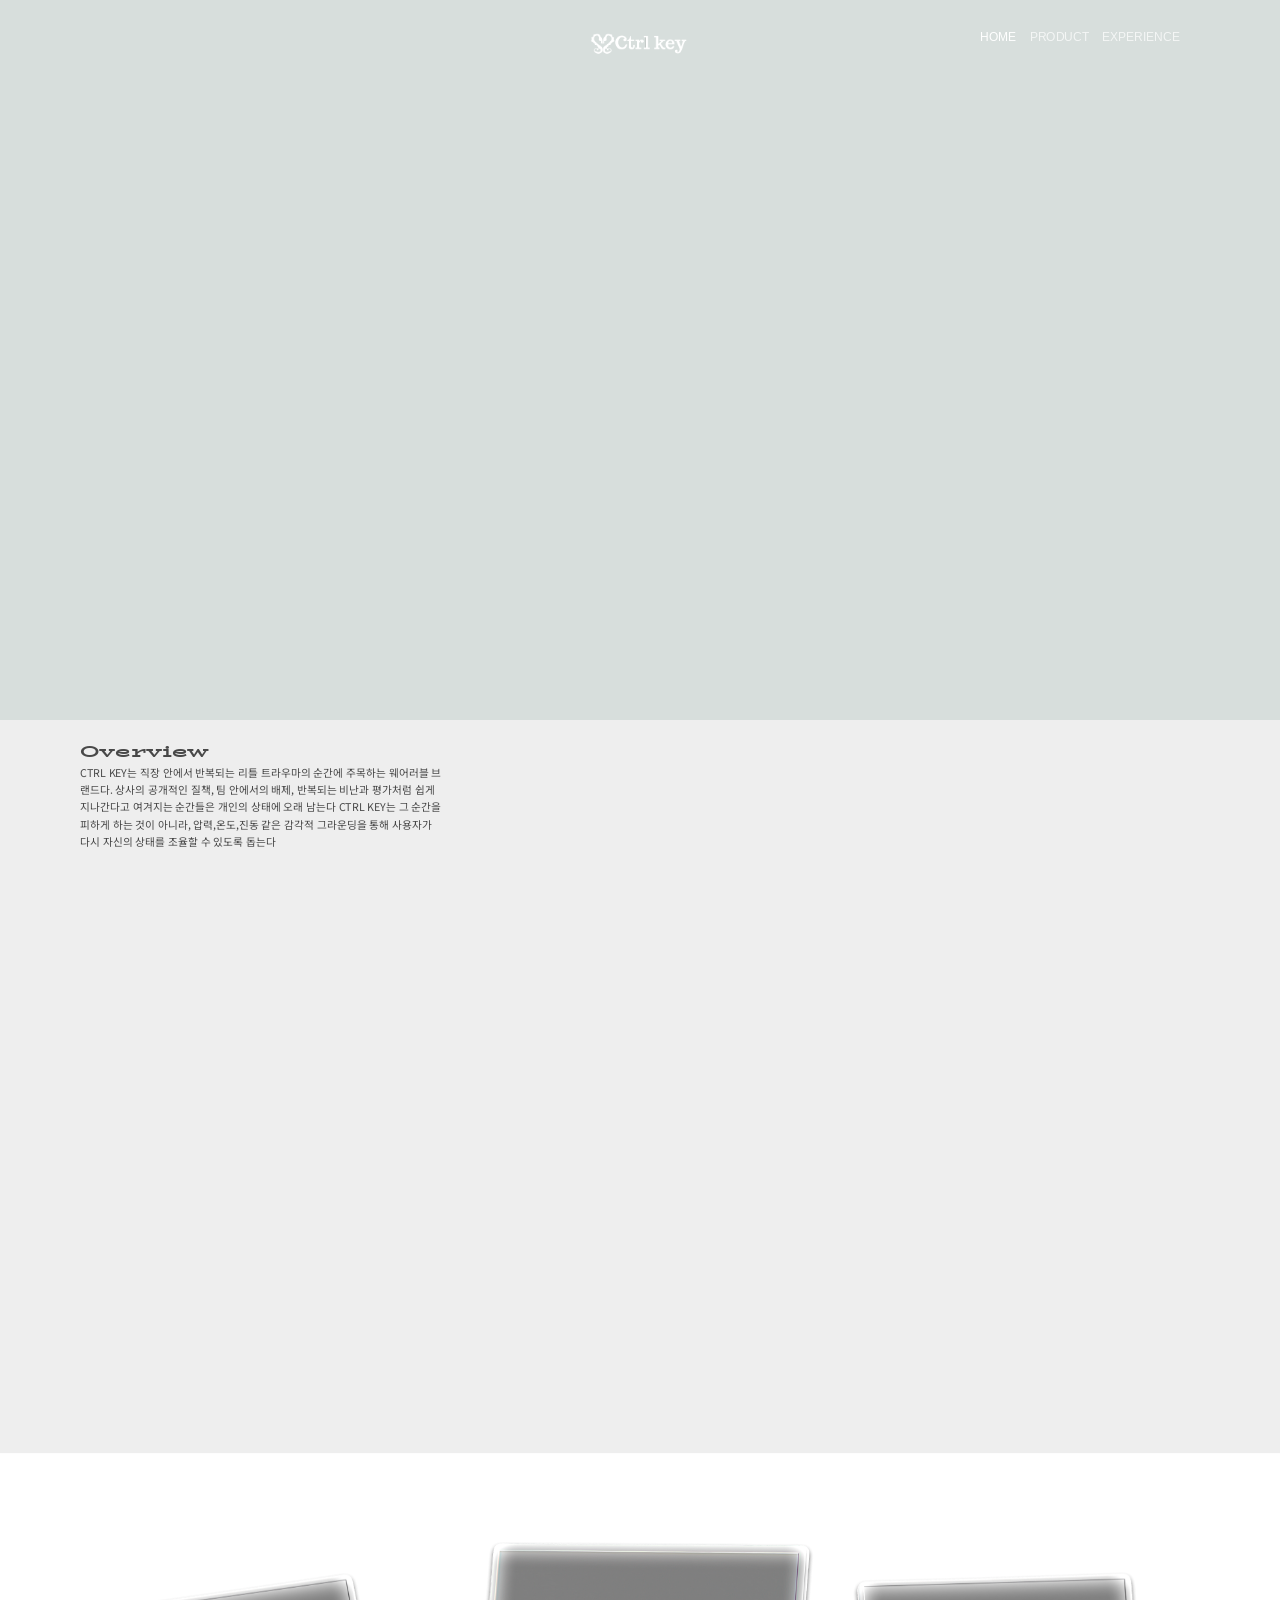
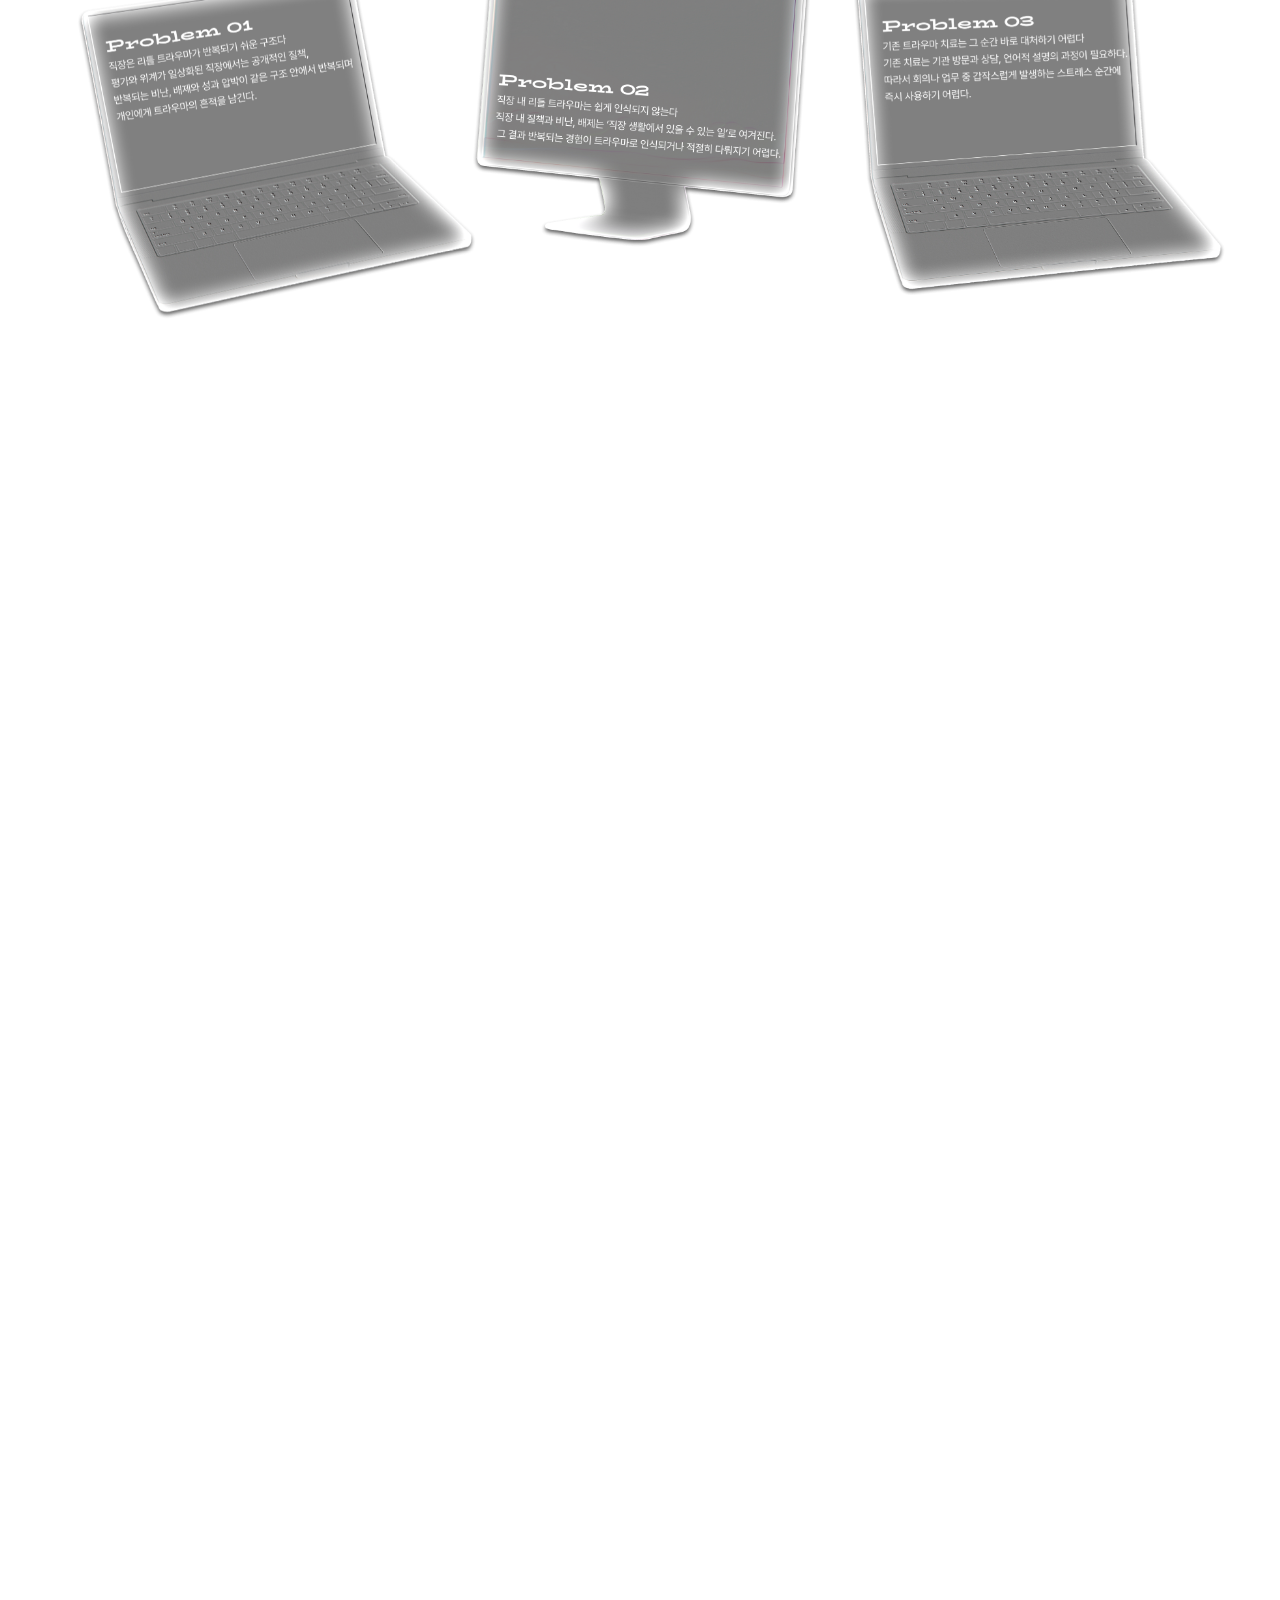
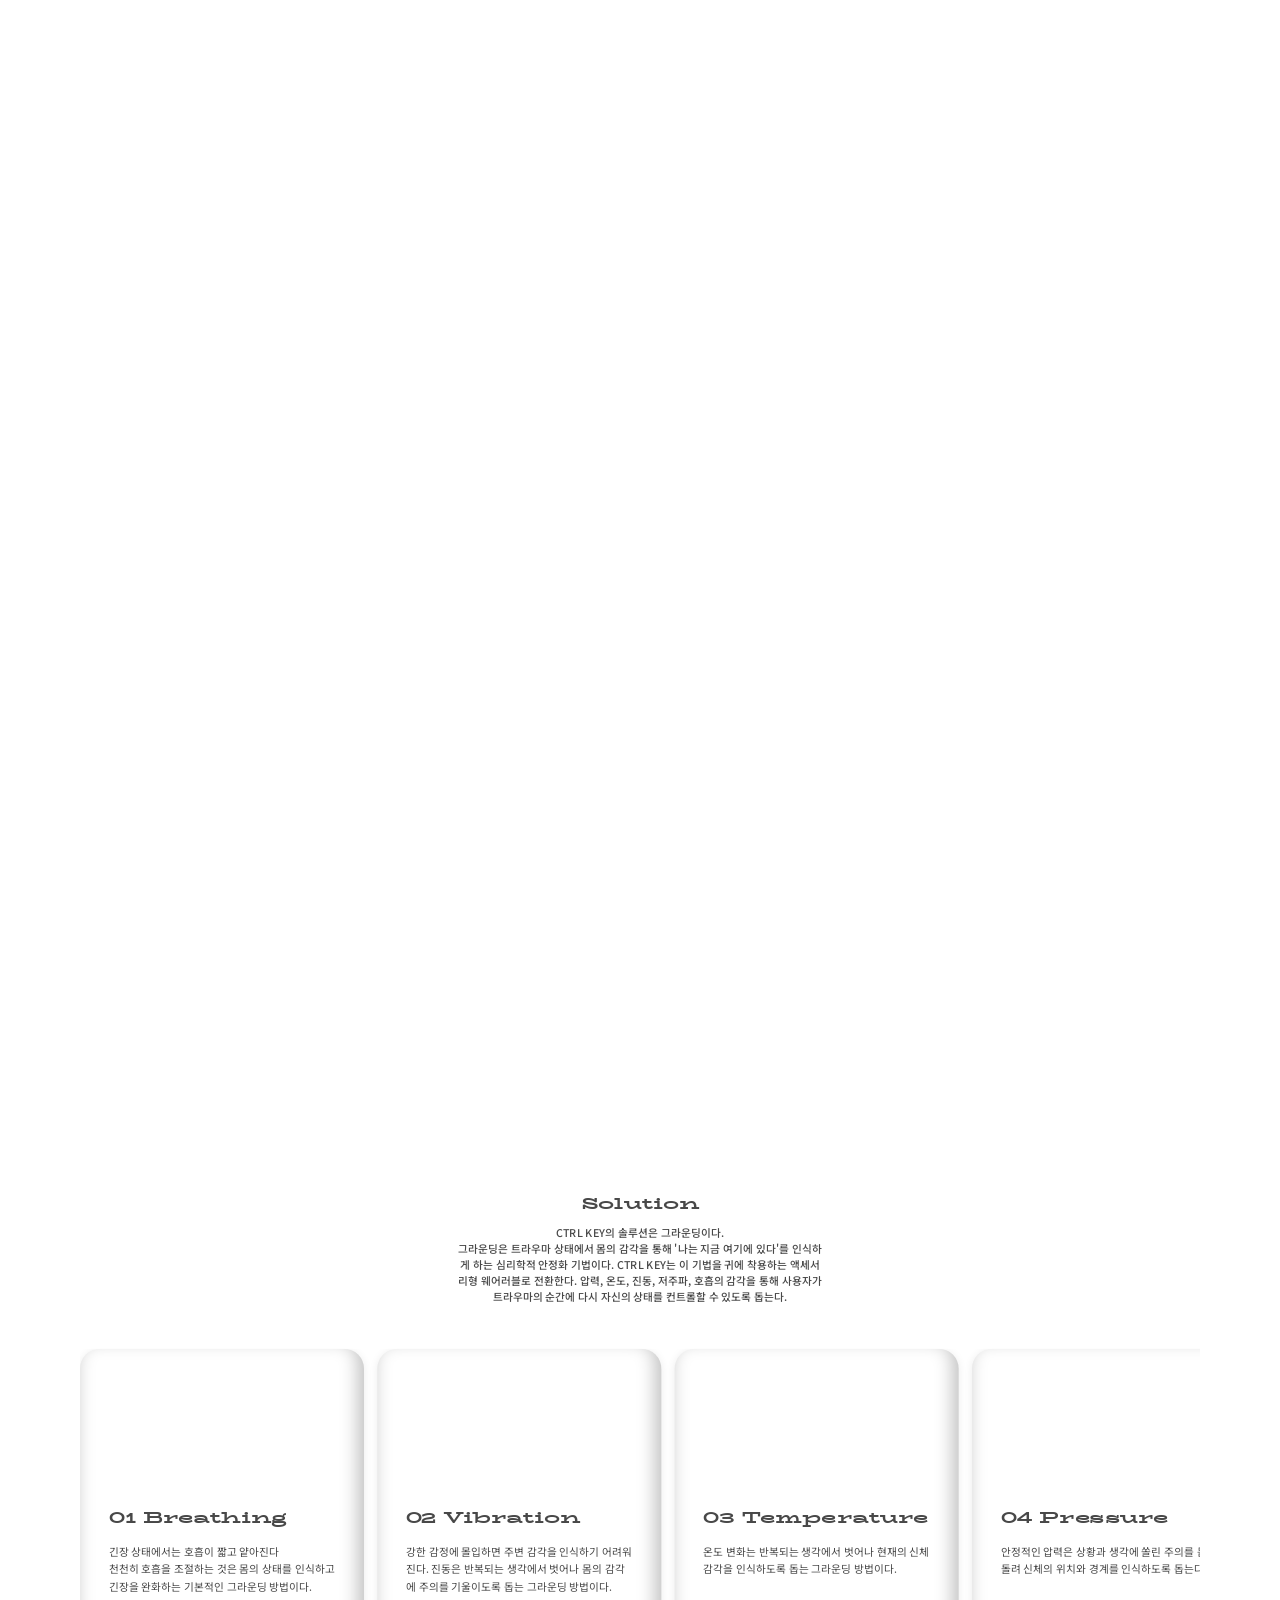
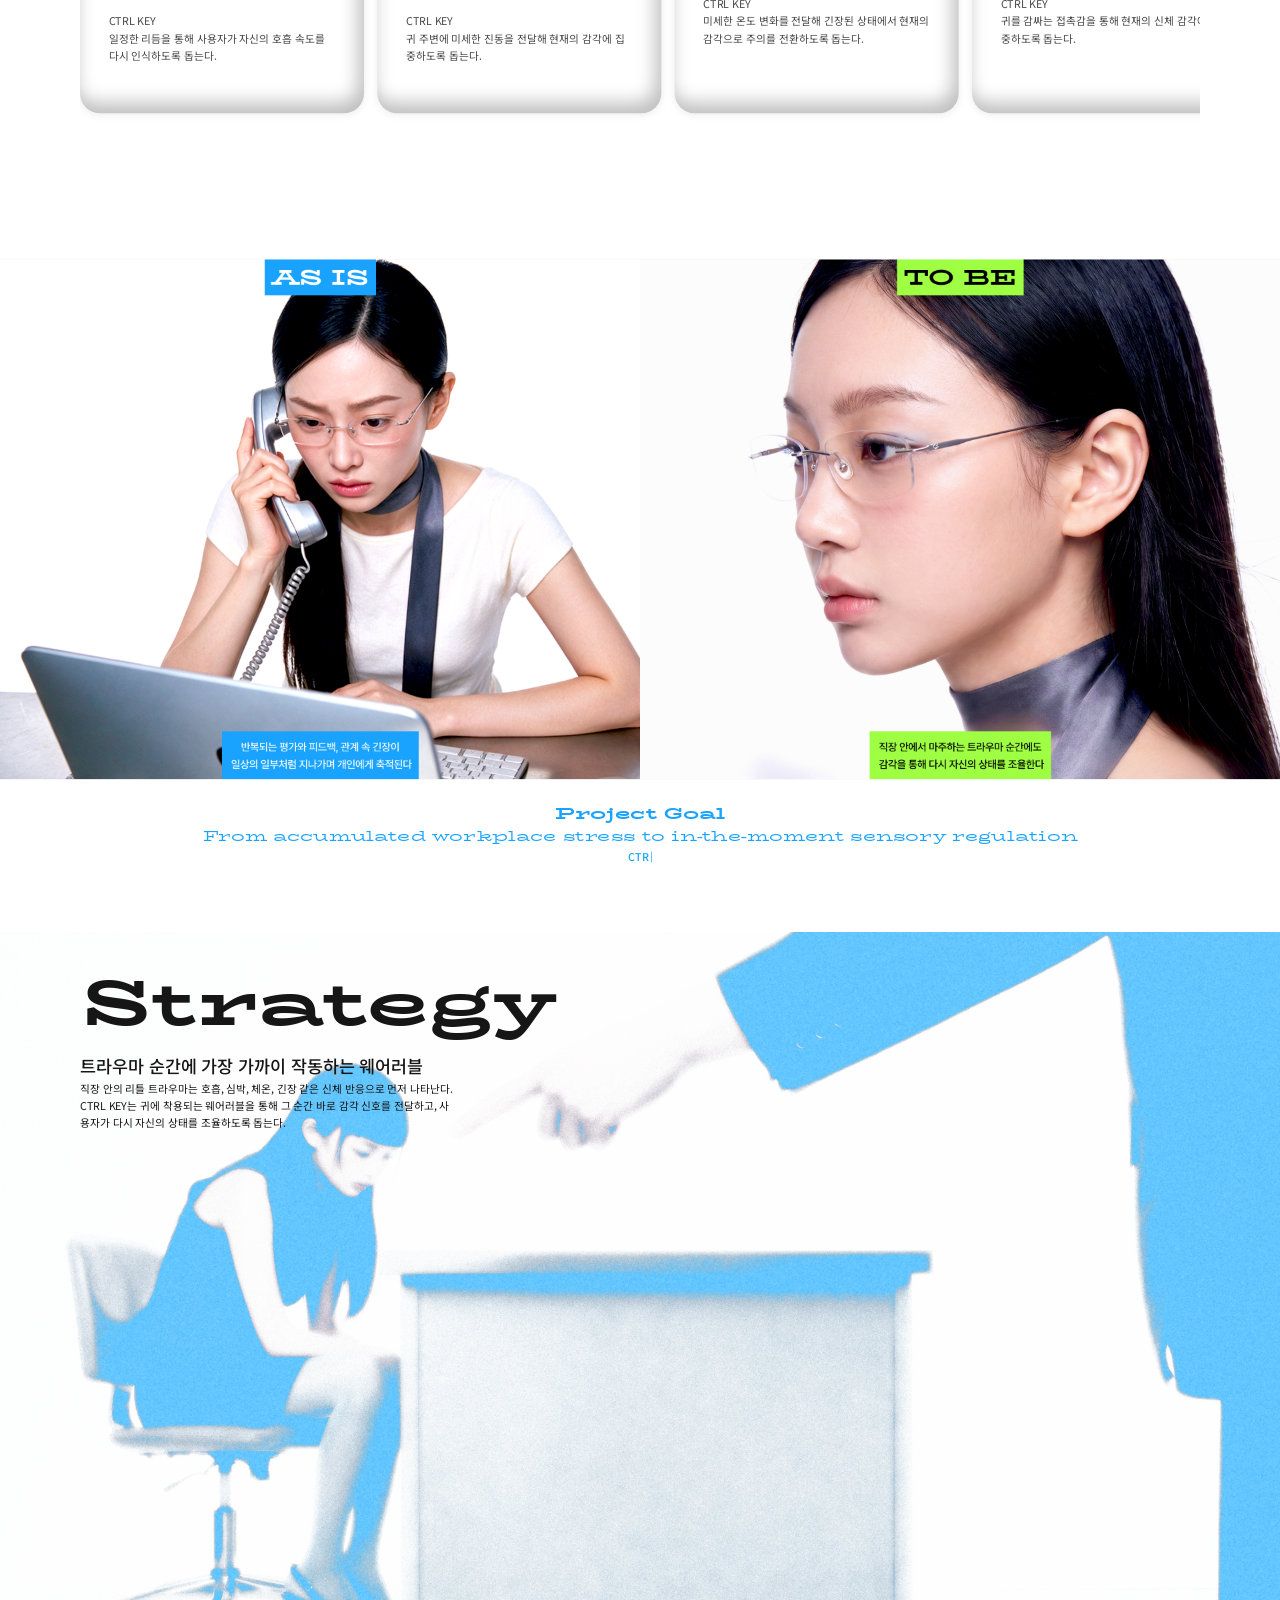
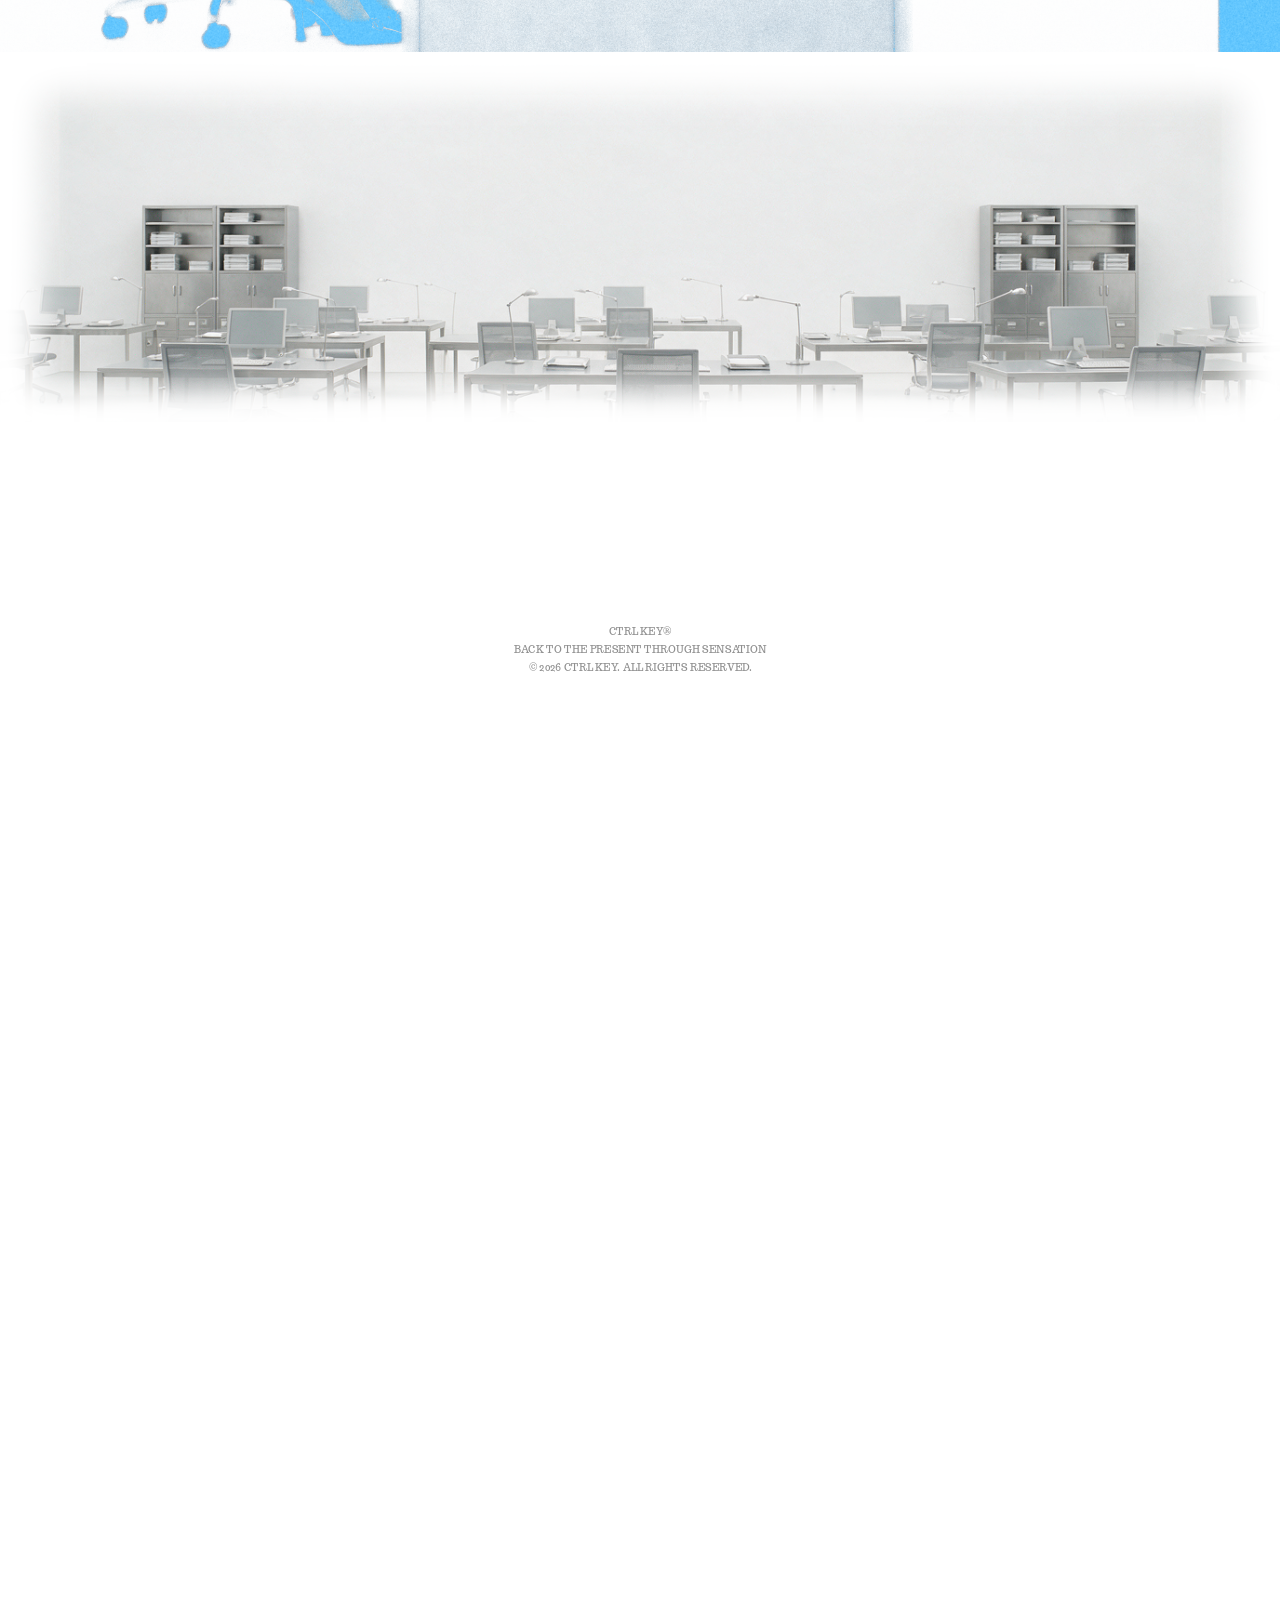
==== index.html @ 1277b18d "Implement CTRL KEY website" ====
<!doctype html>
<html lang="ko">
  <head>
    <meta charset="UTF-8" />
    <meta name="viewport" content="width=device-width, initial-scale=1.0" />
    <title>CTRL KEY</title>
    <link rel="preconnect" href="https://fonts.googleapis.com" />
    <link rel="preconnect" href="https://fonts.gstatic.com" crossorigin />
    <link
      href="https://fonts.googleapis.com/css2?family=Arimo:wght@400&family=BioRhyme+Expanded:wght@400;700;800&family=Noto+Sans+KR:wght@400;500&family=Trocchi&display=swap"
      rel="stylesheet"
    />
    <link rel="stylesheet" href="css/style.css" />
  </head>
  <body>
    <nav class="menu-bar" aria-label="Primary navigation" data-node-id="368:121">
      <a class="brand-mark" href="#home" aria-label="CTRL KEY home">
        <img src="assets/landing-raw-4.png" alt="CTRL KEY" />
      </a>
      <div class="menu-items" data-node-id="368:107">
        <a class="nav-link is-active" href="#home" data-nav-target="home">HOME</a>
        <a class="nav-link" href="product.html" data-nav-target="product">PRODUCT</a>
        <a class="nav-link" href="#problem" data-nav-target="problem">EXPERIENCE</a>
      </div>
    </nav>
    <main class="site-shell" data-node-id="379:432">
      <section class="section landing-section" id="home" data-section="home" data-node-id="379:433">
        <video class="landing-video landing-reveal" data-landing-video autoplay muted loop playsinline preload="auto">
          <source src="assets/01-page-landing-footage.mp4" type="video/mp4" />
        </video>
      </section>

      <section class="section overview-section" id="overview" data-section="overview" data-node-id="379:435">
        <video class="overview-video" autoplay muted loop playsinline preload="auto" aria-hidden="true">
          <source src="assets/02_page-overview.mp4" type="video/mp4" />
        </video>
        <div class="overview-copy" data-node-id="379:439">
          <h2>Overview</h2>
          <p>
            CTRL KEY는 직장 안에서 반복되는 리틀 트라우마의 순간에 주목하는 웨어러블 브랜드다. 상사의 공개적인 질책, 팀 안에서의 배제, 반복되는 비난과 평가처럼 쉽게 지나간다고
            여겨지는 순간들은 개인의 상태에 오래 남는다 CTRL KEY는 그 순간을 피하게 하는 것이 아니라, 압력,온도,진동 같은 감각적 그라운딩을 통해 사용자가 다시 자신의
            상태를 조율할 수 있도록 돕는다
          </p>
        </div>
      </section>

      <section class="section problem-section" id="problem" data-section="problem" data-node-id="379:448">
        <article class="problem-card problem-card-01" data-problem-card data-node-id="379:450">
          <img class="problem-card-image" src="assets/03-problem-card01.png" alt="Problem 01" />
        </article>
        <article class="problem-card problem-card-02" data-problem-card data-node-id="379:455">
          <img class="problem-card-image" src="assets/03-problem-card02.png" alt="Problem 02" />
        </article>
        <article class="problem-card problem-card-03" data-problem-card data-node-id="379:460">
          <img class="problem-card-image" src="assets/03-problem-card03.png" alt="Problem 03" />
        </article>
      </section>

      <section class="section insight-section" id="insight" data-section="insight" data-node-id="379:465">
        <div class="insight-stage">
          <div class="insight-card insight-left-card" data-insight-card="left">
            <img src="assets/insight-left-full.png" alt="" />
          </div>
          <div class="insight-card insight-right-card" data-insight-card="right">
            <img src="assets/insight-right-full.png" alt="" />
          </div>
        </div>
      </section>

      <section class="section solution-section" id="solution" data-section="solution" data-node-id="379:475">
        <h2>Solution</h2>
        <p class="solution-copy">
          CTRL KEY의 솔루션은 그라운딩이다.<br />
          그라운딩은 트라우마 상태에서 몸의 감각을 통해 '나는 지금 여기에 있다'를 인식하게 하는
          심리학적 안정화 기법이다. CTRL KEY는 이 기법을 귀에 착용하는 액세서리형 웨어러블로
          전환한다. 압력, 온도, 진동, 저주파, 호흡의 감각을 통해 사용자가 트라우마의 순간에
          다시 자신의 상태를 컨트롤할 수 있도록 돕는다.
        </p>
        <div class="solution-viewport">
          <div class="solution-cards" data-solution-track aria-hidden="true">
          <div>
            <h3>01 Breathing</h3>
            <p>긴장 상태에서는 호흡이 짧고 얕아진다<br />천천히 호흡을 조절하는 것은 몸의 상태를 인식하고<br />긴장을 완화하는 기본적인 그라운딩 방법이다.</p>
            <p>CTRL KEY<br />일정한 리듬을 통해 사용자가 자신의 호흡 속도를 다시 인식하도록 돕는다.</p>
          </div>
          <div>
            <h3>02 Vibration</h3>
            <p>강한 감정에 몰입하면 주변 감각을 인식하기 어려워진다. 진동은 반복되는 생각에서 벗어나 몸의 감각에 주의를 기울이도록 돕는 그라운딩 방법이다.</p>
            <p>CTRL KEY<br />귀 주변에 미세한 진동을 전달해 현재의 감각에 집중하도록 돕는다.</p>
          </div>
          <div>
            <h3>03 Temperature</h3>
            <p>온도 변화는 반복되는 생각에서 벗어나 현재의 신체 감각을 인식하도록 돕는 그라운딩 방법이다.</p>
            <p>CTRL KEY<br />미세한 온도 변화를 전달해 긴장된 상태에서 현재의 감각으로 주의를 전환하도록 돕는다.</p>
          </div>
          <div>
            <h3>04 Pressure</h3>
            <p>안정적인 압력은 상황과 생각에 쏠린 주의를 몸으로 돌려 신체의 위치와 경계를 인식하도록 돕는다.</p>
            <p>CTRL KEY<br />귀를 감싸는 접촉감을 통해 현재의 신체 감각에 집중하도록 돕는다.</p>
          </div>
          <div>
            <h3>05 Low Frequency</h3>
            <p>부드러운 저주파 자극은 긴장된 신체 상태를 인식하고 완화하도록 돕는 감각적 기준점이 된다.</p>
            <p>CTRL KEY<br />느린 저주파 리듬을 전달해 몸의 긴장을 부드럽게 완화하도록 돕는다.</p>
          </div>
          </div>
        </div>
      </section>

      <section class="section goal-section" id="goal" data-section="goal" data-node-id="379:484">
        <div class="goal-visuals">
          <img src="assets/goal-left-full.png" alt="" />
          <img src="assets/goal-right-full.png" alt="" />
        </div>
        <div class="goal-type" data-typewriter-group>
          <p data-typewriter>Project Goal</p>
          <p data-typewriter>From accumulated workplace stress to in-the-moment sensory regulation</p>
          <p data-typewriter>CTRL KEY는 직장 안에서 반복되는 작은 트리거가 보이지 않는 스트레스로 축적되는 순간에 주목한다.</p>
          <p data-typewriter>참고 넘기는 경험이 아니라, 감각을 통해 그 자리에서 자신의 상태를 인식하고 조율하는 경험으로 전환한다</p>
        </div>
      </section>

      <section class="section strategy-section" id="strategy" data-section="strategy" data-node-id="379:499">
        <img class="strategy-bg" src="assets/strategy-new.png" alt="" />
        <div class="strategy-copy" data-typewriter-group>
          <h2 data-typewriter>Strategy</h2>
          <p data-typewriter>트라우마 순간에 가장 가까이 작동하는 웨어러블</p>
          <p data-typewriter>직장 안의 리틀 트라우마는 호흡, 심박, 체온, 긴장 같은 신체 반응으로 먼저 나타난다.</p>
          <p data-typewriter>CTRL KEY는 귀에 착용되는 웨어러블을 통해 그 순간 바로 감각 신호를 전달하고, 사용자가 다시 자신의 상태를 조율하도록 돕는다.</p>
        </div>
      </section>

      <section class="section copy-section" id="copy" data-section="copy" data-node-id="379:503">
        <img src="assets/copy-new.png" alt="" />
        <div class="copy-inner-shadow" aria-hidden="true"></div>
        <div class="falling-copy" data-falling-copy>
          <img class="falling-word h1-frame h1-frame-01" src="assets/[TYPE h1]_typewriter_cursor_effect.png" alt="Through" data-physics-word data-physics-delay="0" />
          <img class="falling-word h1-frame h1-frame-02" src="assets/[TYPE h1]_typewriter_cursor_effect_02.png" alt="trauma" data-physics-word data-physics-delay="24" />
          <img class="falling-word h1-frame h1-frame-03" src="assets/[TYPE h1]_typewriter_cursor_effect_03.png" alt="Ground in yourself" data-physics-word data-physics-delay="48" />
        </div>
      </section>

      <footer class="section footer-section" data-section="footer" data-node-id="395:1144">
        <p>
          CTRL KEY®<br />
          BACK TO THE PRESENT THROUGH SENSATION<br />
          © 2026 CTRL KEY. ALL RIGHTS RESERVED.
        </p>
      </footer>
    </main>

    <script src="js/main.js"></script>
  </body>
</html>
---- css/style.css ----
:root {
  --gray-0: #000;
  --gray-15: #0b0b0b;
  --gray-20: #161616;
  --gray-40: #484848;
  --gray-55: #717171;
  --gray-95: #eee;
  --gray-100: #fff;
  --blue: #19a3ff;
  --green: #9eff43;
  --canvas-scale: 1;
  --footer-padding-top: 200px;
  --footer-padding-bottom: 400px;
  --cursor-default: url("../assets/custom-cursor-30-30-01.png") 15 15, auto;
  --cursor-click-02: url("../assets/custom-cursor-30-30-02.png") 15 15, auto;
  --cursor-click-03: url("../assets/custom-cursor-30-30-03.png") 15 15, auto;
  --font-display: "BioRhyme Expanded", Georgia, serif;
  --font-body: "Pretendard", "Noto Sans KR", Arial, sans-serif;
  --font-menu: "Arimo", Arial, sans-serif;
  --font-footer: "Trocchi", Georgia, serif;
}

* {
  box-sizing: border-box;
}

html {
  scroll-behavior: auto;
  background: var(--gray-100);
}

body {
  margin: 0;
  color: var(--gray-40);
  background: var(--gray-100);
  cursor: var(--cursor-default);
  overflow-x: hidden;
}

a {
  color: inherit;
  text-decoration: none;
  cursor: var(--cursor-default);
}

button {
  border: 0;
  padding: 0;
  background: transparent;
  color: inherit;
  cursor: var(--cursor-default);
}

body.is-cursor-click-02,
body.is-cursor-click-02 a,
body.is-cursor-click-02 button,
body.is-cursor-click-02 .solution-viewport {
  cursor: var(--cursor-click-02);
}

body.is-cursor-click-03,
body.is-cursor-click-03 a,
body.is-cursor-click-03 button,
body.is-cursor-click-03 .solution-viewport {
  cursor: var(--cursor-click-03);
}

.site-shell {
  position: relative;
  width: 1920px;
  margin: 0 auto;
  background: var(--gray-100);
}

.section {
  position: relative;
  width: 1920px;
  overflow: hidden;
}

.landing-section {
  height: 1080px;
  background: #d7dedc;
}

.landing-video {
  position: absolute;
  inset: 0;
  width: 1920px;
  height: 1080px;
  object-fit: cover;
}

.landing-video {
  z-index: 1;
  opacity: 0;
}

.landing-section.is-video-ready .landing-video {
  opacity: 1;
}

.product-section {
  min-height: 8519px;
  overflow: hidden;
  background: var(--gray-100);
  --product-reveal-y: 80px;
  --product-shift-x: 0px;
  --product-shift-y: 0px;
  --product-scale: 1;
}

.product-page-image {
  display: block;
  width: 1920px;
  height: auto;
  opacity: 0;
  transform: translate3d(var(--product-shift-x), calc(var(--product-reveal-y) + var(--product-shift-y)), 0) scale(var(--product-scale));
  transform-origin: top center;
  transition: opacity 900ms cubic-bezier(0.22, 1, 0.36, 1), transform 900ms cubic-bezier(0.22, 1, 0.36, 1), filter 220ms ease;
  will-change: transform, opacity;
}

.product-section.is-visible {
  --product-reveal-y: 0px;
}

.product-section.is-visible .product-page-image {
  opacity: 1;
}

.product-section.is-interacting {
  --product-scale: 1.006;
}

@media (prefers-reduced-motion: reduce) {
  .product-page-image {
    opacity: 1;
    transform: none;
    transition: none;
  }
}

.product-shell {
  background: var(--gray-100);
}

.product-hero-section {
  z-index: 2;
  height: 1080px;
  overflow: visible;
}

.product-hero-img {
  position: absolute;
  top: 0;
  left: 0;
  width: 1920px;
  height: 1080px;
  object-fit: cover;
}

.product-hero-copy {
  position: absolute;
  z-index: 1;
  left: 50%;
  color: var(--gray-100);
  text-align: center;
  white-space: nowrap;
  mix-blend-mode: difference;
  transform: translate(-50%, calc(-100% + var(--hero-copy-scroll-y, 0px)));
  pointer-events: none;
  will-change: transform;
}

.product-hero-copy p {
  margin: 0;
}

.product-hero-copy-small {
  top: 159px;
  font-family: var(--font-body);
  font-size: 24px;
  font-weight: 600;
  line-height: 34px;
}

.product-hero-copy-main {
  top: 279px;
  font-family: var(--font-footer);
  font-size: 48px;
  font-weight: 400;
  line-height: 52px;
}

.product-key-section {
  height: 1021px;
  overflow: hidden;
}

.product-key-visual {
  position: absolute;
  top: 5px;
  left: 68px;
  width: 839px;
  height: 1022px;
  object-fit: cover;
  background: var(--gray-95);
}

.product-key-copy {
  position: absolute;
  top: 82px;
  left: 972px;
  width: 547px;
  color: var(--gray-30, #2e2e2e);
}

.product-key-copy h1,
.product-key-copy p,
.product-detail-copy h2,
.product-detail-copy p,
.product-module-copy,
.product-campaign h2 {
  white-space: pre-line;
}

.product-key-copy h1 {
  margin: 0 0 108px;
  font-family: var(--font-body);
  font-size: 24px;
  font-weight: 500;
  line-height: 32px;
  letter-spacing: -0.48px;
}

.product-key-copy p {
  margin: 0;
  font-family: var(--font-body);
  font-size: 16px;
  font-weight: 400;
  line-height: 30px;
  letter-spacing: -0.32px;
}

.product-specs {
  position: absolute;
  top: 644px;
  left: 972px;
  display: flex;
  gap: 23px;
}

.product-specs article {
  width: 262px;
  color: var(--gray-50, #636363);
  font-family: var(--font-body);
  font-size: 14px;
  font-weight: 500;
  line-height: 50px;
  letter-spacing: -0.28px;
}

.product-specs img {
  display: block;
  width: 100%;
  height: 181px;
  object-fit: contain;
  background: var(--gray-95);
}

.product-design-section {
  height: 1021px;
  overflow: hidden;
}

.product-design-heading {
  position: absolute;
  top: 112px;
  left: 50%;
  width: 560px;
  color: var(--gray-40);
  text-align: center;
  opacity: 0;
  transform: translate(-50%, 56px);
  transition: opacity 920ms cubic-bezier(0.42, 0, 1, 1), transform 920ms cubic-bezier(0.42, 0, 1, 1);
}

.product-design-heading.is-visible {
  opacity: 1;
  transform: translate(-50%, 0);
}

.product-design-heading h2 {
  margin: 0 0 44px;
  color: var(--gray-55);
  font-family: var(--font-display);
  font-size: 32px;
  font-weight: 800;
  line-height: 44px;
  letter-spacing: -0.64px;
}

.product-design-heading p {
  margin: 0 0 82px;
  font-family: var(--font-body);
  font-size: 20px;
  font-weight: 400;
  line-height: 30px;
  letter-spacing: -0.4px;
}

.product-design-heading p:last-child {
  margin-bottom: 0;
}

.product-design-card {
  position: absolute;
  top: 334px;
  width: 560px;
  height: auto;
  object-fit: contain;
  opacity: 0;
  transform: translateY(260px);
  will-change: transform, opacity;
}

.product-design-card-left {
  left: 80px;
}

.product-design-card-right {
  right: 80px;
}

.product-structure-section {
  height: 1021px;
  overflow: hidden;
  background: #e4e7f2;
}

.product-structure-img {
  position: absolute;
  top: 0;
  width: 960px;
  height: 1080px;
  object-fit: cover;
  opacity: 0;
  transition: opacity 1100ms ease;
}

.product-structure-img.is-visible {
  opacity: 1;
}

.product-structure-left {
  left: 0;
}

.product-structure-right {
  right: 0;
  transition-delay: 420ms;
}

.product-structure-copy {
  position: absolute;
  top: 0;
  left: 630px;
  width: 609px;
  color: var(--gray-0);
  text-align: center;
}

.product-structure-copy h2 {
  display: inline-block;
  width: 493px;
  margin: 0;
  padding: 3px 10px;
  background: var(--gray-100);
  font-family: var(--font-display);
  font-size: 24px;
  font-weight: 800;
  line-height: 34px;
  letter-spacing: -0.48px;
}

.product-structure-copy p {
  display: block;
  margin: 0;
  padding: 3px 10px;
  background: var(--gray-100);
  font-family: var(--font-body);
  font-size: 16px;
  font-weight: 400;
  line-height: 30px;
  letter-spacing: -0.32px;
}

.product-detail-section {
  height: 4410px;
  overflow: hidden;
}

.product-detail-copy {
  position: absolute;
  color: var(--gray-40);
}

.product-detail-copy h2,
.product-campaign h2 {
  margin: 0 0 34px;
  color: var(--gray-55);
  font-family: var(--font-display);
  font-size: 32px;
  font-weight: 800;
  line-height: 44px;
  letter-spacing: -0.64px;
}

.product-detail-copy p,
.product-module-copy {
  margin: 0;
  font-family: var(--font-body);
  font-size: 16px;
  font-weight: 400;
  line-height: 26px;
  letter-spacing: -0.32px;
}

.product-detail-img,
.product-material-grid img,
.product-campaign-grid img {
  opacity: 0;
  transform: translateY(96px);
  transition: opacity 1100ms cubic-bezier(0.42, 0, 0.58, 1), transform 1100ms cubic-bezier(0.42, 0, 0.58, 1);
  will-change: transform, opacity;
}

.product-detail-img.is-visible,
.product-material-grid img.is-visible,
.product-campaign-grid img.is-visible {
  opacity: 1;
  transform: translateY(0);
}

.product-detail-section [data-product-type-group] {
  opacity: 0;
  transform: translateY(40px);
  transition: opacity 1000ms cubic-bezier(0.42, 0, 0.58, 1), transform 1000ms cubic-bezier(0.42, 0, 0.58, 1);
  will-change: transform, opacity;
}

.product-detail-section [data-product-type-group].is-visible {
  opacity: 1;
  transform: translateY(0);
}

.sensory {
  position: absolute;
  top: 67px;
  left: 120px;
  width: 828px;
  height: 448px;
  object-fit: contain;
  background: var(--gray-95);
}

.system-copy {
  top: 96px;
  left: 972px;
  width: 632px;
}

.product-module-copy {
  position: absolute;
  top: 594px;
  left: 120px;
  width: 828px;
  color: var(--gray-40);
  line-height: 24px;
}

.product-carousel {
  position: absolute;
  top: 770px;
  left: 120px;
  width: 1680px;
  height: 790px;
  overflow-x: auto;
  overflow-y: hidden;
  cursor: grab;
  scrollbar-width: none;
  user-select: none;
  touch-action: pan-y;
}

.product-carousel::-webkit-scrollbar {
  display: none;
}

.product-carousel.is-dragging {
  cursor: grabbing;
}

.product-carousel-track {
  display: flex;
  gap: 0;
  width: max-content;
  padding: 18px 0;
  cursor: grab;
}

.product-carousel-track img {
  position: relative;
  width: 552px;
  height: 746px;
  object-fit: cover;
  flex: 0 0 auto;
  pointer-events: auto;
}

.anatomy-copy h2 {
  margin-bottom: 20px;
}

.anatomy-copy {
  top: 1694px;
  left: 120px;
  width: 632px;
}

.anatomy {
  position: absolute;
  top: 1722px;
  left: 902px;
  width: 828px;
  height: auto;
  object-fit: contain;
  background: var(--gray-95);
}

.material-copy {
  top: 3022px;
  left: 120px;
  width: 632px;
}

.product-material-grid {
  position: absolute;
  top: 2707px;
  left: 120px;
  display: flex;
  gap: 24px;
}

.product-material-grid img {
  width: 544px;
  height: 348px;
  object-fit: contain;
  background: var(--gray-95);
}

.product-material-grid img:nth-child(2),
.product-campaign-grid img:nth-child(2) {
  transition-delay: 240ms;
}

.product-material-grid img:nth-child(3),
.product-campaign-grid img:nth-child(3) {
  transition-delay: 480ms;
}

.product-campaign {
  position: absolute;
  top: 3521px;
  left: 0;
  width: 1920px;
  height: 901px;
}

.product-campaign h2 {
  position: absolute;
  top: -124px;
  left: 120px;
  color: var(--gray-75, #aeaeae);
  line-height: 47px;
  min-height: 94px;
}

.product-campaign-grid {
  position: absolute;
  top: 0;
  left: -34px;
  display: flex;
  align-items: flex-start;
  width: max-content;
}

.product-campaign-grid img:nth-child(1) {
  width: 673px;
  height: 901px;
}

.product-campaign-grid img:nth-child(2) {
  width: 674px;
  height: 901px;
}

.product-campaign-grid img:nth-child(3) {
  width: 638px;
  height: 901px;
}

.product-campaign-grid img {
  object-fit: cover;
}

.menu-bar {
  position: fixed;
  z-index: 20;
  top: 10px;
  left: 50%;
  display: flex;
  align-items: flex-start;
  width: 1919px;
  height: 80px;
  transform: translateX(-50%) scale(var(--canvas-scale));
  transform-origin: top center;
  pointer-events: none;
}

.brand-mark {
  position: absolute;
  top: 0;
  left: 775px;
  width: 370px;
  height: 96px;
  overflow: hidden;
  pointer-events: auto;
}

.brand-mark img {
  position: absolute;
  top: 6px;
  left: 0;
  width: 370px;
  height: 88px;
  object-fit: contain;
}

.menu-items {
  position: absolute;
  top: 0;
  right: 120px;
  display: flex;
  align-items: center;
  height: 80px;
  padding: 0 20px;
  pointer-events: auto;
}

.nav-link {
  position: relative;
  display: flex;
  align-items: center;
  justify-content: center;
  min-width: 71px;
  height: 52px;
  padding: 0 10px;
  font-family: var(--font-menu);
  font-size: 18px;
  font-weight: 400;
  line-height: 52px;
  letter-spacing: 0;
  text-align: center;
  color: var(--gray-100);
  opacity: 0.72;
  white-space: nowrap;
  transition: opacity 240ms ease, color 240ms ease, font-weight 160ms ease;
}

.nav-link.is-active,
.nav-link:active {
  font-weight: 400;
  opacity: 1;
}

.overview-section {
  height: 1100px;
  background: var(--gray-95);
}

.overview-video {
  position: absolute;
  inset: 0;
  z-index: 0;
  width: 1920px;
  height: 1100px;
  object-fit: cover;
}

.overview-copy {
  position: absolute;
  z-index: 2;
  top: 31px;
  left: 120px;
  width: 546px;
  color: var(--gray-40);
}

.overview-copy h2 {
  margin: 0;
  font-family: var(--font-display);
  font-size: 24px;
  font-weight: 800;
  line-height: 34px;
  letter-spacing: 0;
}

.overview-copy p {
  margin: 0;
  font-family: var(--font-body);
  font-size: 16px;
  font-weight: 400;
  line-height: 26px;
  letter-spacing: 0;
}

.problem-section {
  height: 729px;
  background: var(--gray-100);
}

.problem-card {
  position: absolute;
  overflow: visible;
  transform-origin: center;
  transition: transform 260ms cubic-bezier(0.22, 1, 0.36, 1);
  will-change: transform;
}

.problem-card:hover,
.problem-card:focus-within {
  transform: scale(1.045);
}

.problem-card-01 {
  top: 98px;
  left: 94px;
  width: 668.42px;
  height: 667.5px;
}

.problem-card-02 {
  top: 54px;
  left: 688px;
  width: 574.15px;
  height: 573.24px;
}

.problem-card-03 {
  top: 102px;
  left: 1243px;
  width: 648.72px;
  height: 647.76px;
}

.problem-card-image {
  position: absolute;
  inset: 0;
  width: 100%;
  height: 100%;
  object-fit: contain;
  pointer-events: none;
}

.insight-section {
  display: block;
  height: 3600px;
  overflow: visible;
  background: var(--gray-100);
}

.insight-stage {
  position: sticky;
  top: 0;
  display: flex;
  width: 1920px;
  height: 1080px;
  overflow: hidden;
}

.insight-card {
  position: relative;
  width: 960px;
  height: 1080px;
  padding: 0;
  overflow: hidden;
  transform: translateY(1080px);
  transition: transform 90ms cubic-bezier(0.22, 1, 0.36, 1);
  will-change: transform;
}

.insight-left-card {
  background: var(--gray-100);
}

.insight-right-card {
  margin-left: 0;
  background: var(--gray-0);
}

.insight-card img {
  width: 100%;
  height: 100%;
  object-fit: cover;
}

.insight-left-card img {
  object-position: top center;
}

.insight-right-card img {
  object-position: top center;
}

.solution-section {
  height: 1080px;
  background: var(--gray-100);
  color: var(--gray-40);
}

.solution-section h2 {
  position: absolute;
  top: 79px;
  left: 687px;
  width: 546px;
  margin: 0;
  font-family: var(--font-display);
  font-size: 24px;
  font-weight: 800;
  line-height: 34px;
  letter-spacing: 0;
  text-align: center;
}

.solution-copy {
  position: absolute;
  top: 128px;
  left: 687px;
  width: 546px;
  margin: 0;
  font-family: var(--font-body);
  font-size: 16px;
  font-weight: 500;
  line-height: 24px;
  letter-spacing: 0;
  text-align: center;
}

.solution-viewport {
  position: absolute;
  top: 314px;
  left: 120px;
  width: 1680px;
  height: 570px;
  overflow-x: auto;
  overflow-y: hidden;
  cursor: var(--cursor-default);
  scrollbar-width: none;
}

.solution-viewport::-webkit-scrollbar {
  display: none;
}

.solution-viewport.is-dragging {
  cursor: var(--cursor-click-03);
}

.solution-cards {
  position: absolute;
  top: 0;
  left: 0;
  display: flex;
  gap: 20px;
  width: max-content;
  user-select: none;
}

.solution-cards div {
  width: 426px;
  height: 547px;
  padding: 237px 43px 0;
  border-radius: 30px;
  background: var(--gray-100);
  box-shadow: inset -7px -14px 27.7px 2px rgba(0, 0, 0, 0.25), 0 2px 12px rgba(0, 0, 0, 0.08);
}

.solution-cards h3 {
  margin: 0 0 20px;
  font-family: var(--font-display);
  font-size: 24px;
  font-weight: 800;
  line-height: 34px;
  letter-spacing: 0;
}

.solution-cards p {
  width: 339px;
  margin: 0 0 26px;
  font-family: var(--font-body);
  font-size: 16px;
  font-weight: 400;
  line-height: 26px;
  letter-spacing: 0;
}

.goal-section {
  height: 1009px;
  background: var(--gray-95);
}

.goal-visuals {
  display: flex;
  width: 1920px;
  height: 780px;
}

.goal-visuals img {
  width: 960px;
  height: 780px;
  object-fit: cover;
}

.goal-type {
  position: absolute;
  right: 0;
  bottom: 0;
  left: 0;
  height: 229px;
  padding-top: 35px;
  background: var(--gray-100);
  color: var(--blue);
  text-align: center;
}

.goal-type p {
  min-height: 24px;
  margin: 0;
  font-family: var(--font-body);
  font-size: 16px;
  font-weight: 500;
  line-height: 24px;
  letter-spacing: 0;
}

.goal-type p:first-child {
  font-family: var(--font-display);
  font-size: 24px;
  font-weight: 800;
  line-height: 34px;
}

.goal-type p:nth-child(2) {
  font-family: var(--font-display);
  font-size: 20px;
  font-weight: 400;
  line-height: 34px;
}

.strategy-section {
  height: 1080px;
  background: var(--blue);
}

.strategy-bg,
.copy-section > img {
  width: 100%;
  height: 100%;
  object-fit: cover;
}

.strategy-copy {
  position: absolute;
  top: 57px;
  left: 120px;
  width: 560px;
  color: var(--gray-20);
}

.strategy-copy h2 {
  min-height: 100px;
  margin: 0 0 22px;
  font-family: var(--font-display);
  font-size: 96px;
  font-weight: 800;
  line-height: 100px;
  letter-spacing: 0;
}

.strategy-copy p {
  min-height: 26px;
  margin: 0;
  font-family: var(--font-body);
  font-size: 16px;
  font-weight: 400;
  line-height: 26px;
  letter-spacing: 0;
}

.strategy-copy p:first-of-type {
  min-height: 42px;
  font-size: 26px;
  font-weight: 500;
  line-height: 42px;
}

[data-typewriter].is-typing::after {
  display: inline-block;
  width: 1px;
  height: 1em;
  margin-left: 3px;
  background: currentColor;
  content: "";
  transform: translateY(0.15em);
  animation: cursorBlink 700ms steps(1) infinite;
}

@keyframes cursorBlink {
  50% {
    opacity: 0;
  }
}

.copy-section {
  height: 555px;
  background: var(--gray-100);
}

.footer-section {
  display: flex;
  justify-content: center;
  align-items: flex-start;
  height: auto;
  padding: var(--footer-padding-top) 0 var(--footer-padding-bottom);
  background: var(--gray-100);
  color: var(--gray-65, #8f8f8f);
  text-align: center;
}

.footer-section p {
  margin: 0;
  font-family: var(--font-footer);
  font-size: 15px;
  font-weight: 400;
  line-height: 27px;
  letter-spacing: 0;
  white-space: nowrap;
}

.copy-inner-shadow {
  position: absolute;
  inset: 0;
  box-shadow: inset 0 4px 50px 60px var(--gray-100);
  pointer-events: none;
}

.falling-copy {
  position: absolute;
  inset: 0;
  perspective: 1200px;
  pointer-events: none;
}

.falling-word {
  position: absolute;
  display: block;
  opacity: 0;
  transform: translateY(-420px);
  transform-style: preserve-3d;
  backface-visibility: hidden;
  will-change: transform, opacity;
}

.h1-frame {
  height: 108px;
  width: auto;
  object-fit: contain;
}

.h1-frame-01 {
  top: 70px;
  left: 120px;
}

.h1-frame-02 {
  top: 204px;
  left: 720px;
}

.h1-frame-03 {
  top: 338px;
  left: 1086px;
}

.is-preparing-reveal {
  opacity: 0;
  transform: translateY(28px);
}

@media (max-width: 1919px) {
  .site-shell {
    transform-origin: top left;
  }
}
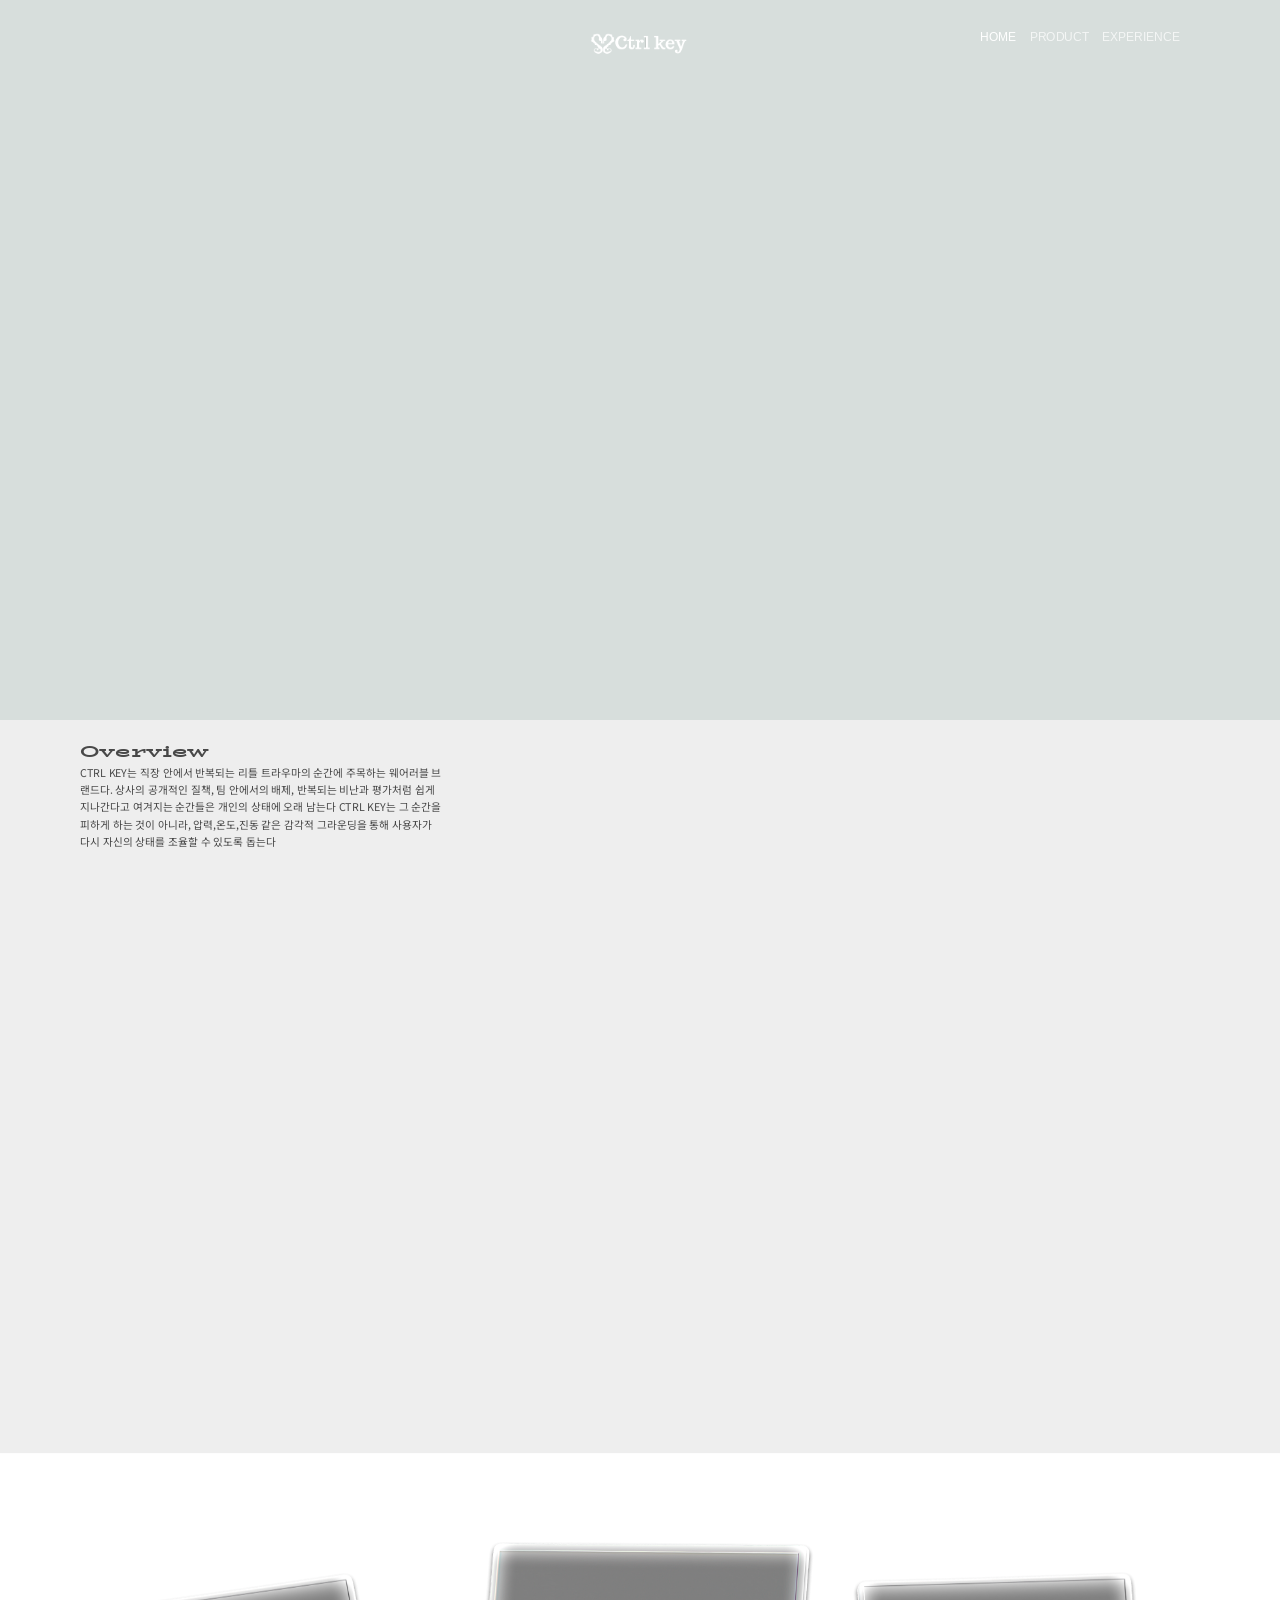
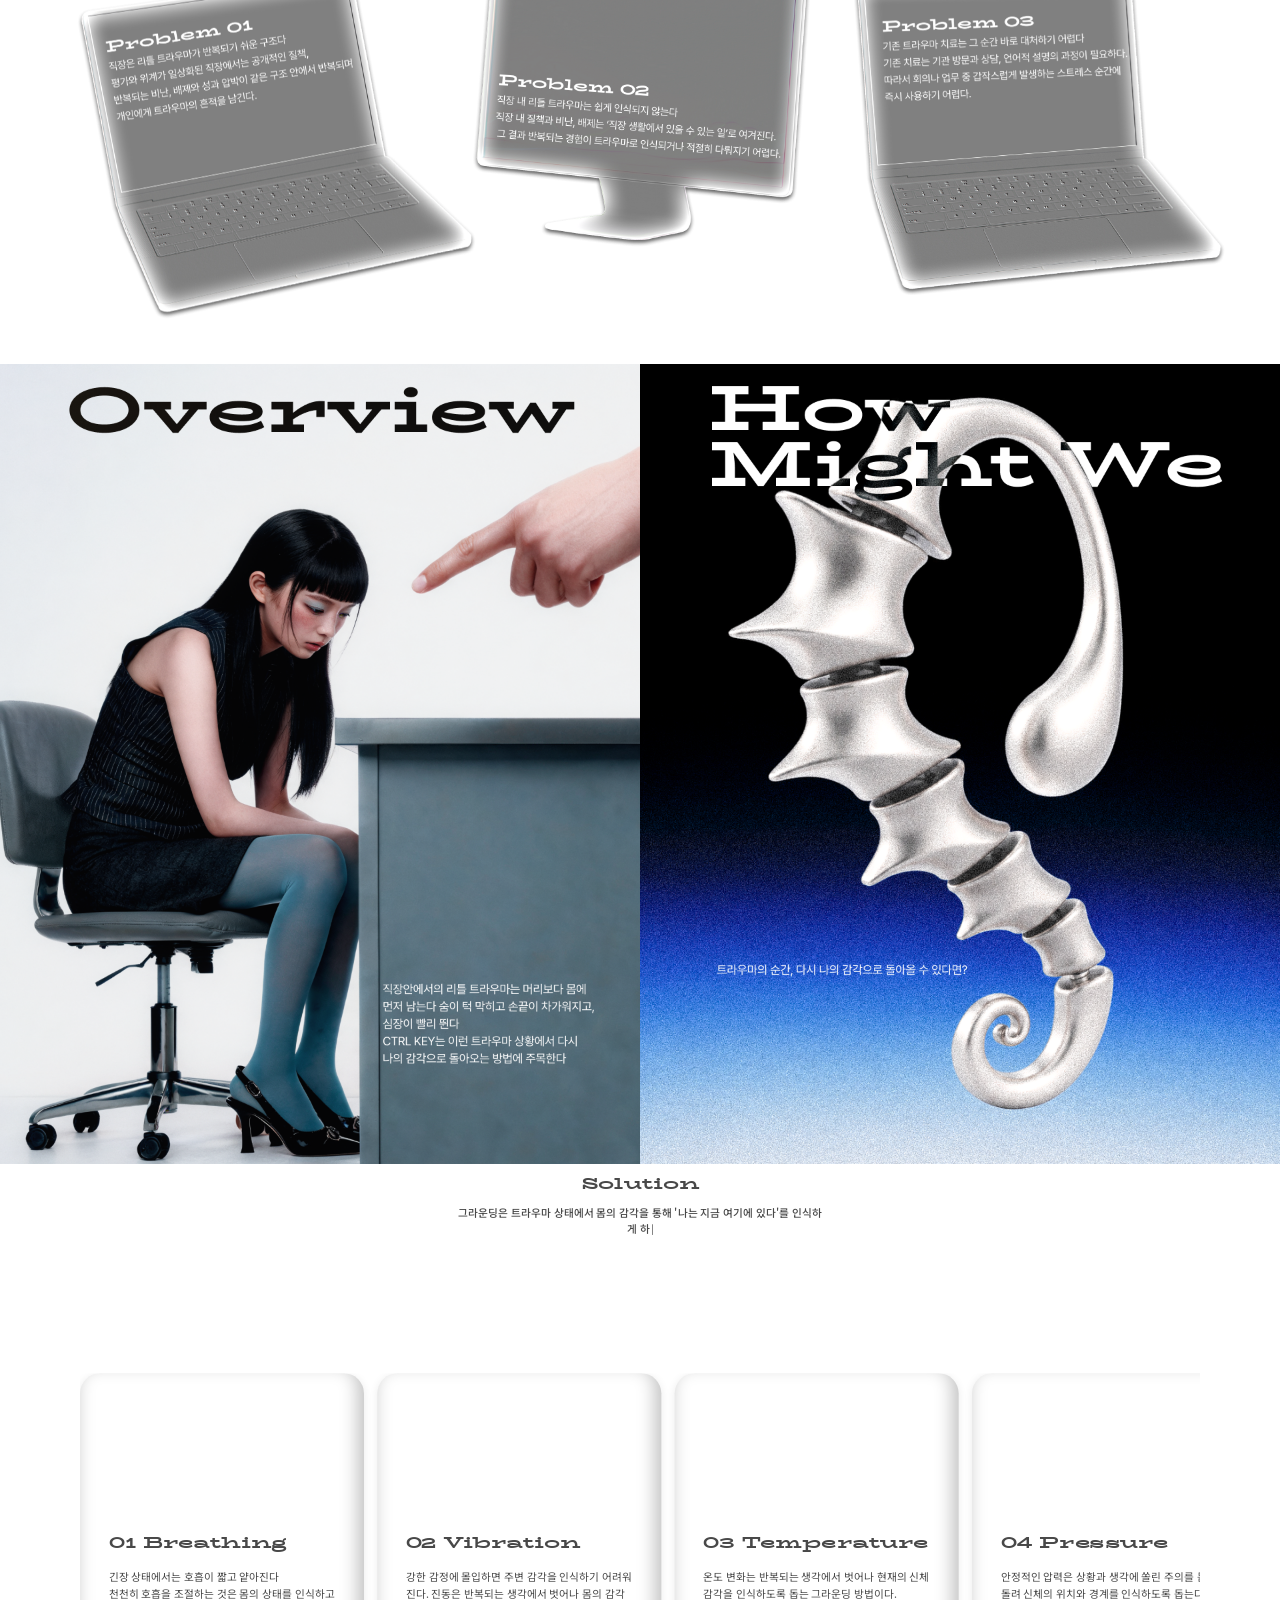
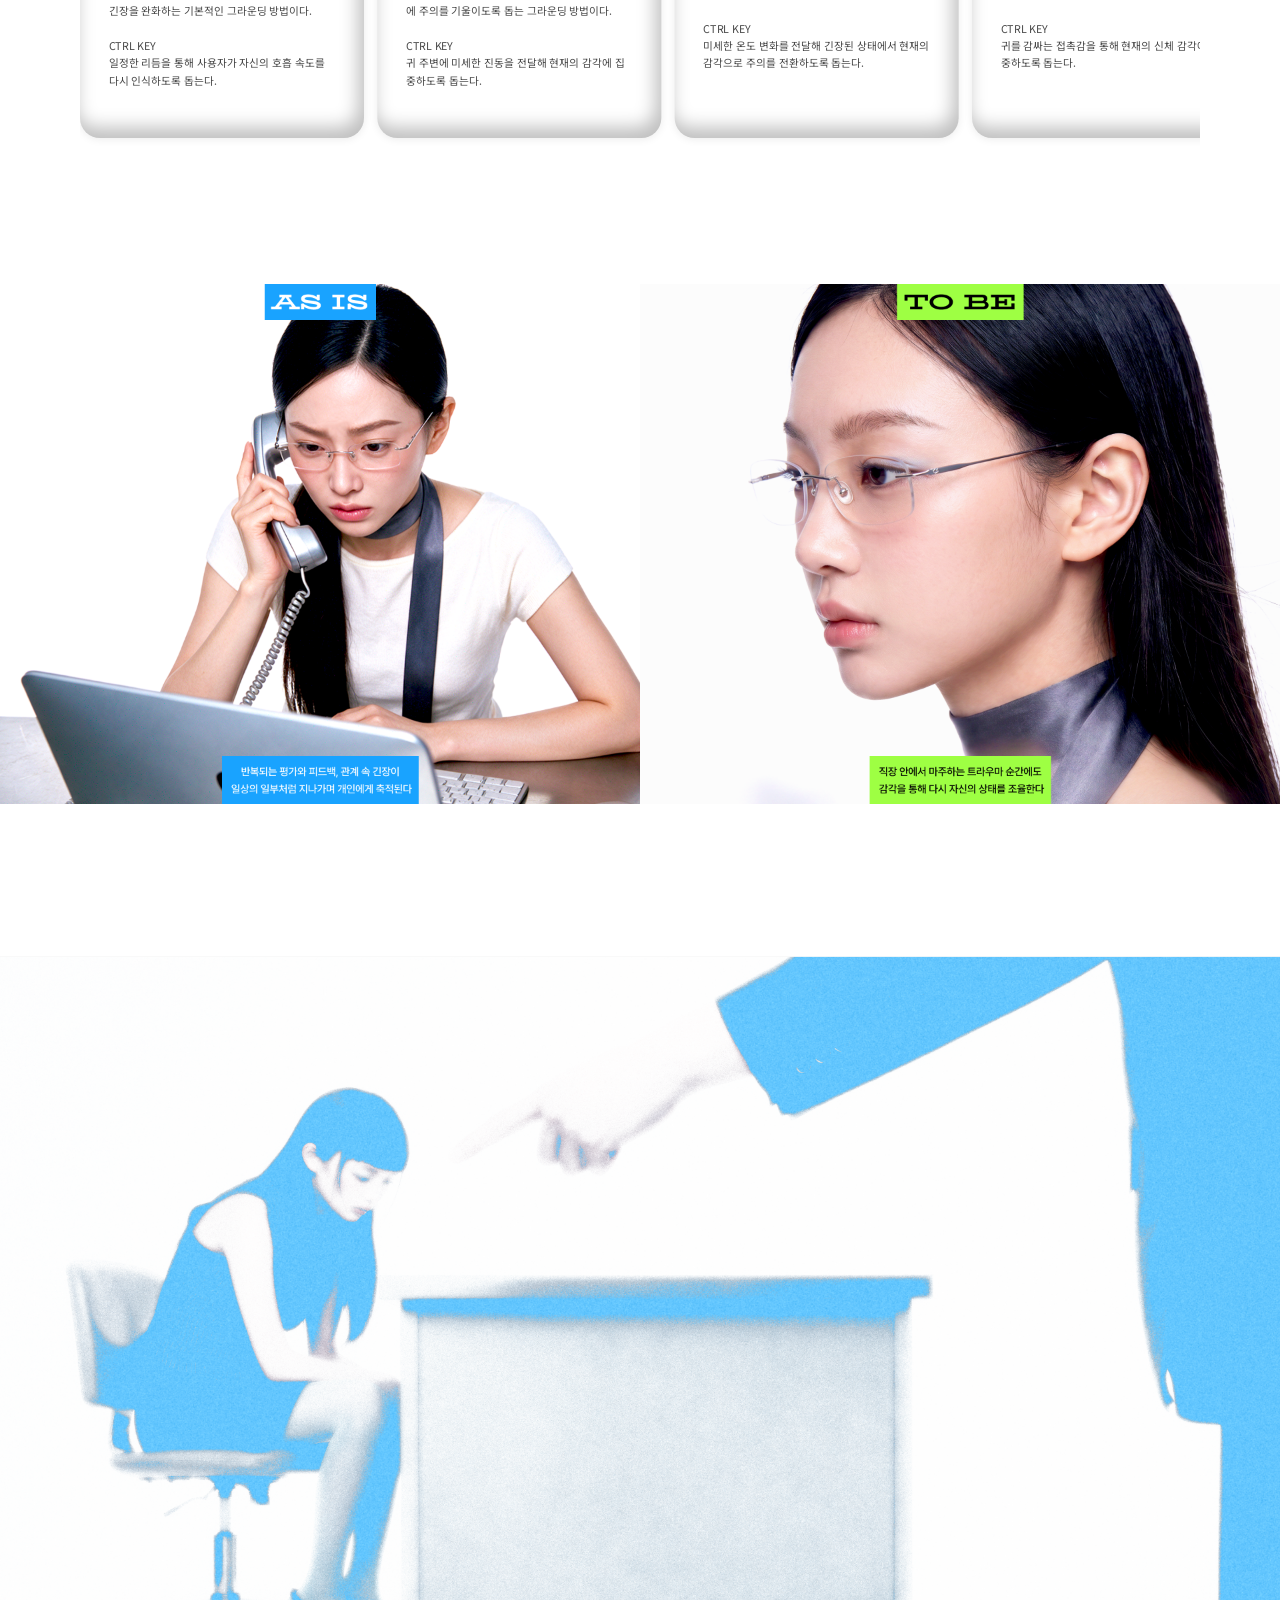
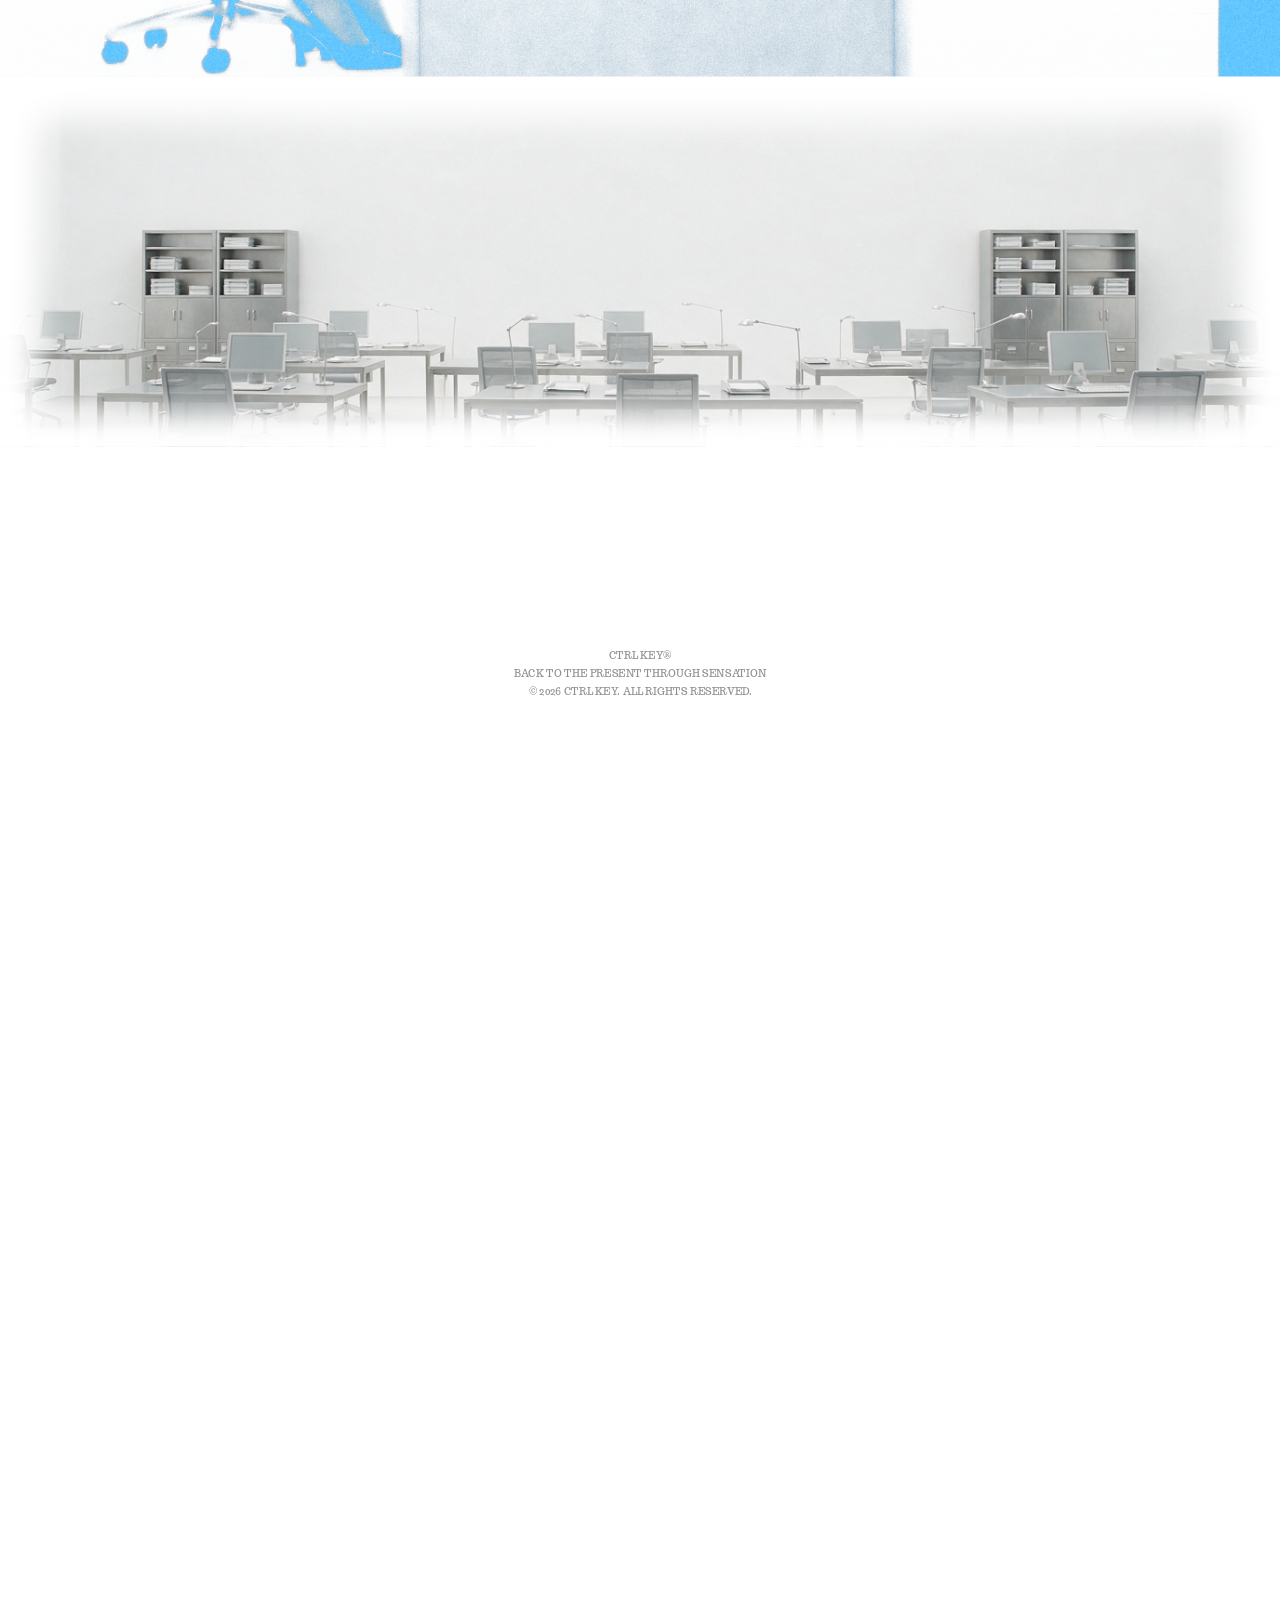
==== commit e93db5ab: "6" ====
--- a/index.html
+++ b/index.html
@@ -67,10 +67,9 @@
         </div>
       </section>
 
-      <section class="section solution-section" id="solution" data-section="solution" data-node-id="379:475">
-        <h2>Solution</h2>
-        <p class="solution-copy">
-          CTRL KEY의 솔루션은 그라운딩이다.<br />
+      <section class="section solution-section" id="solution" data-section="solution" data-node-id="379:475" data-typewriter-group data-typewriter-ease="in">
+        <h2 data-typewriter>Solution</h2>
+        <p class="solution-copy" data-typewriter>
           그라운딩은 트라우마 상태에서 몸의 감각을 통해 '나는 지금 여기에 있다'를 인식하게 하는
           심리학적 안정화 기법이다. CTRL KEY는 이 기법을 귀에 착용하는 액세서리형 웨어러블로
           전환한다. 압력, 온도, 진동, 저주파, 호흡의 감각을 통해 사용자가 트라우마의 순간에
--- a/css/style.css
+++ b/css/style.css
@@ -11,9 +11,9 @@
   --canvas-scale: 1;
   --footer-padding-top: 200px;
   --footer-padding-bottom: 400px;
-  --cursor-default: url("../assets/custom-cursor-30-30-01.png") 15 15, auto;
-  --cursor-click-02: url("../assets/custom-cursor-30-30-02.png") 15 15, auto;
-  --cursor-click-03: url("../assets/custom-cursor-30-30-03.png") 15 15, auto;
+  --cursor-default: url("../assets/custom-cursor-50-50-01.png") 25 25, auto;
+  --cursor-click-02: url("../assets/custom-cursor-50-50-02.png") 25 25, auto;
+  --cursor-click-03: url("../assets/custom-cursor-50-50-03.png") 25 25, auto;
   --font-display: "BioRhyme Expanded", Georgia, serif;
   --font-body: "Pretendard", "Noto Sans KR", Arial, sans-serif;
   --font-menu: "Arimo", Arial, sans-serif;
@@ -68,8 +68,9 @@
 .site-shell {
   position: relative;
   width: 1920px;
-  margin: 0 auto;
-  background: var(--gray-100);
+  margin: 0;
+  background: var(--gray-100);
+  transform-origin: top left;
 }
 
 .section {
@@ -148,7 +149,7 @@
 .product-hero-section {
   z-index: 2;
   height: 1080px;
-  overflow: visible;
+  overflow: hidden;
 }
 
 .product-hero-img {
@@ -540,7 +541,7 @@
 }
 
 .material-copy {
-  top: 3022px;
+  top: 3135px;
   left: 120px;
   width: 632px;
 }
@@ -727,7 +728,9 @@
 }
 
 .problem-section {
-  height: 729px;
+  z-index: 2;
+  height: 766px;
+  overflow: visible;
   background: var(--gray-100);
 }
 
@@ -735,7 +738,7 @@
   position: absolute;
   overflow: visible;
   transform-origin: center;
-  transition: transform 260ms cubic-bezier(0.22, 1, 0.36, 1);
+  transition: transform 320ms cubic-bezier(0.42, 0, 1, 1);
   will-change: transform;
 }
 
@@ -776,29 +779,27 @@
 
 .insight-section {
   display: block;
-  height: 3600px;
+  z-index: 1;
+  height: 1200px;
   overflow: visible;
   background: var(--gray-100);
 }
 
 .insight-stage {
-  position: sticky;
-  top: 0;
+  position: relative;
   display: flex;
   width: 1920px;
-  height: 1080px;
+  height: 1200px;
   overflow: hidden;
 }
 
 .insight-card {
   position: relative;
   width: 960px;
-  height: 1080px;
+  height: 1200px;
   padding: 0;
   overflow: hidden;
-  transform: translateY(1080px);
-  transition: transform 90ms cubic-bezier(0.22, 1, 0.36, 1);
-  will-change: transform;
+  transform: none;
 }
 
 .insight-left-card {
@@ -813,7 +814,7 @@
 .insight-card img {
   width: 100%;
   height: 100%;
-  object-fit: cover;
+  object-fit: contain;
 }
 
 .insight-left-card img {
@@ -832,7 +833,7 @@
 
 .solution-section h2 {
   position: absolute;
-  top: 79px;
+  top: 12px;
   left: 687px;
   width: 546px;
   margin: 0;
@@ -846,7 +847,7 @@
 
 .solution-copy {
   position: absolute;
-  top: 128px;
+  top: 61px;
   left: 687px;
   width: 546px;
   margin: 0;
@@ -1108,9 +1109,3 @@
   opacity: 0;
   transform: translateY(28px);
 }
-
-@media (max-width: 1919px) {
-  .site-shell {
-    transform-origin: top left;
-  }
-}
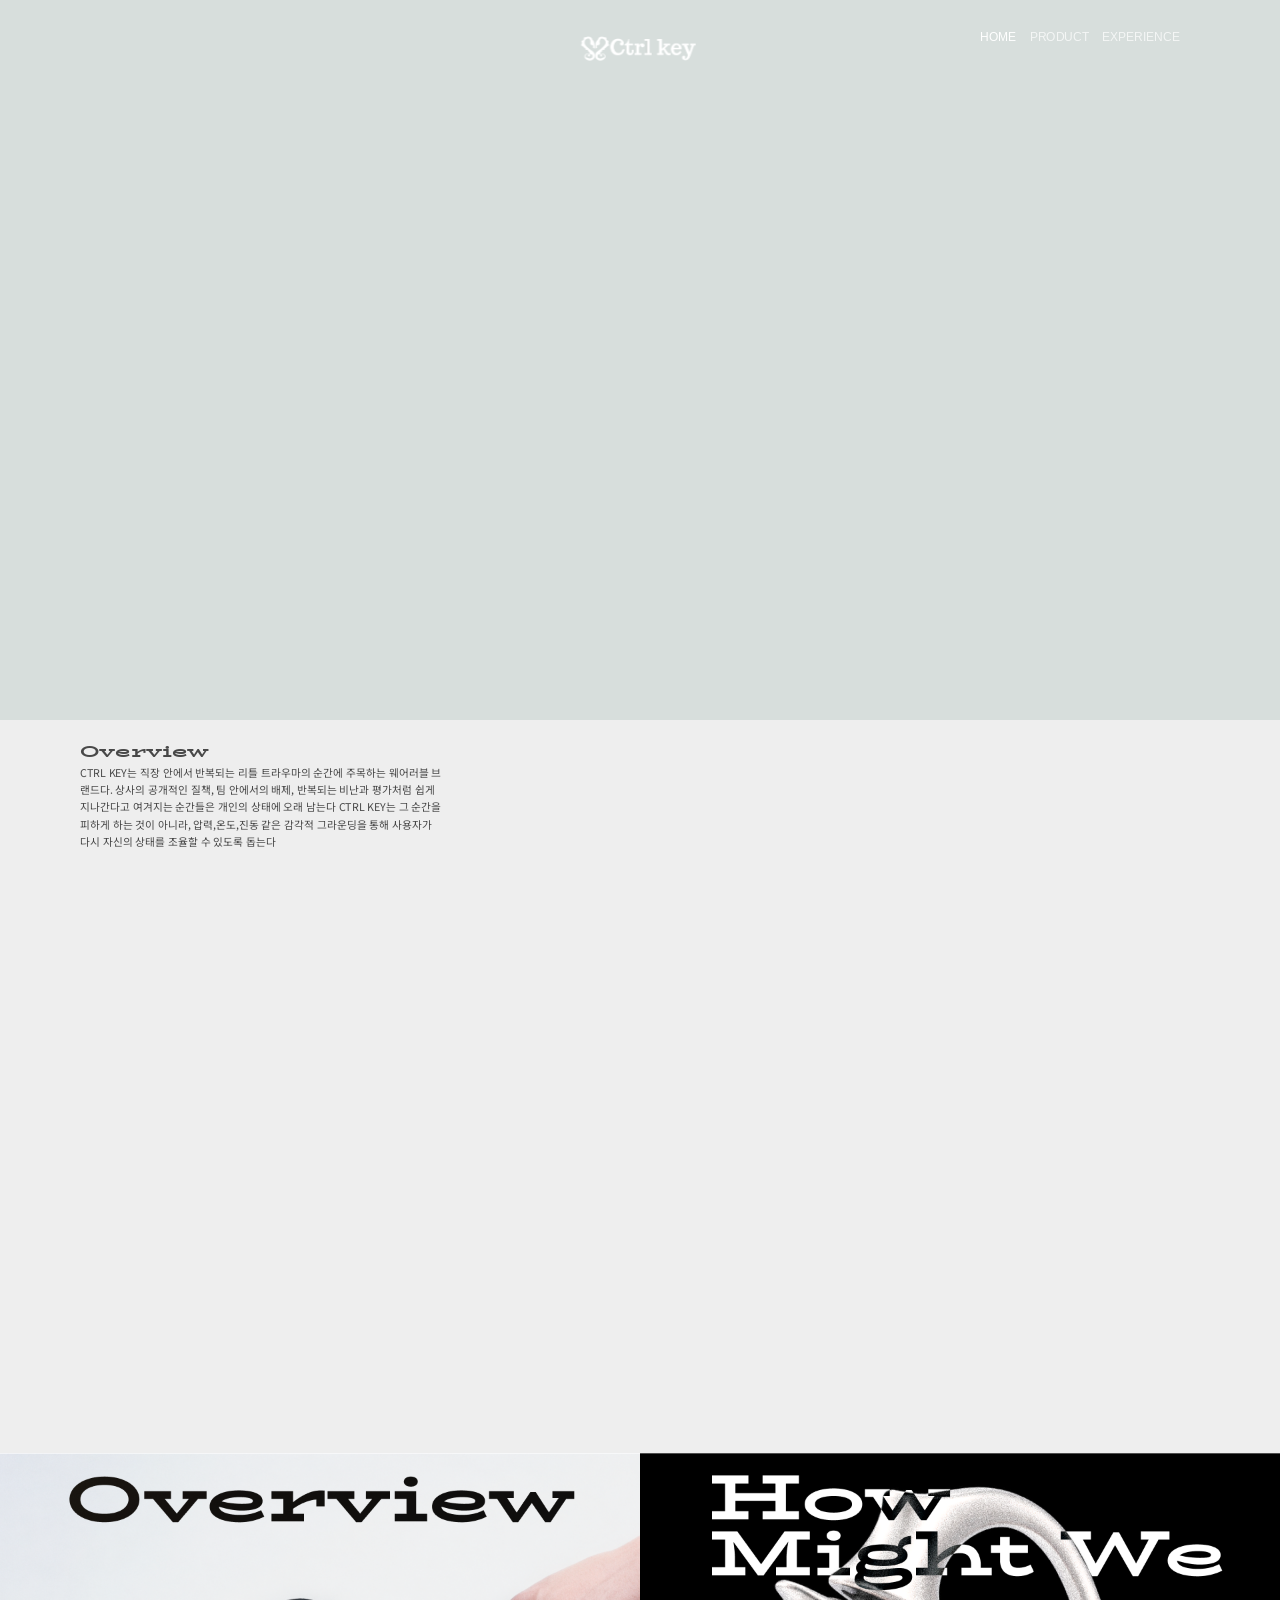
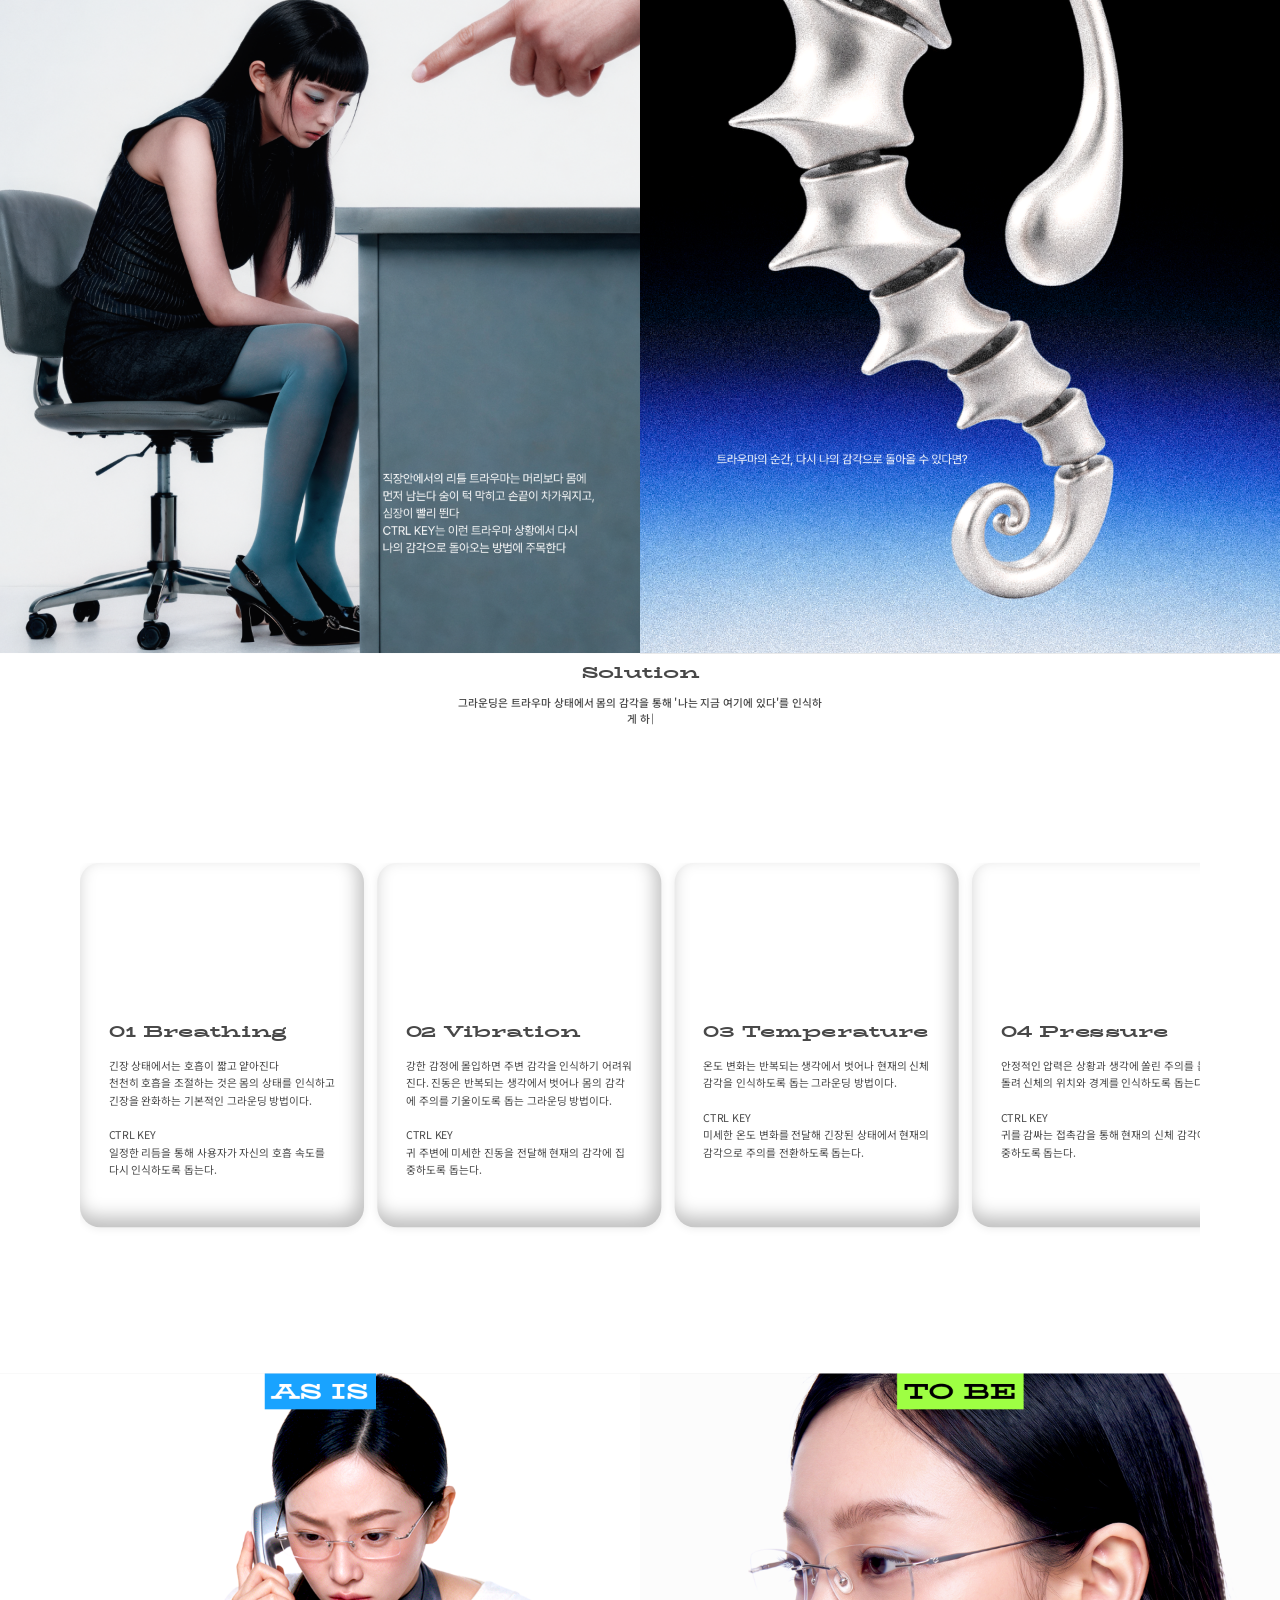
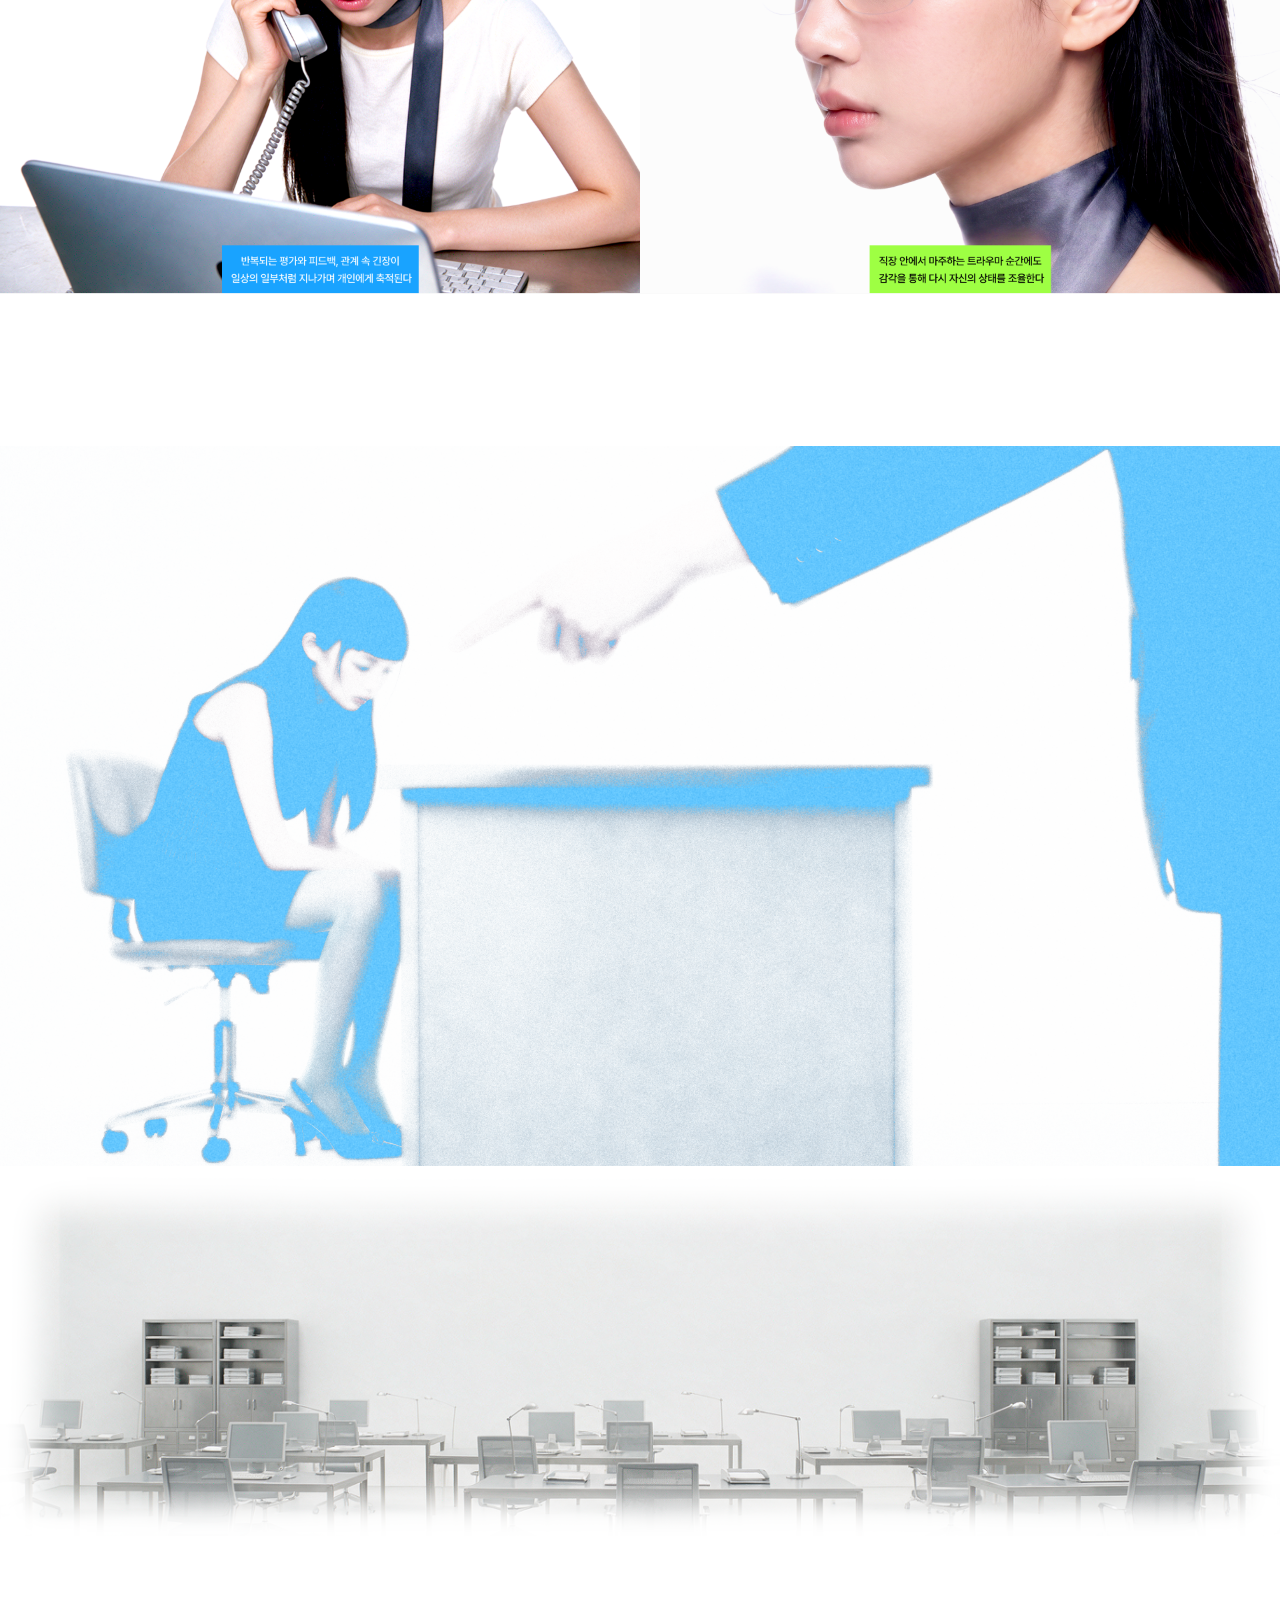
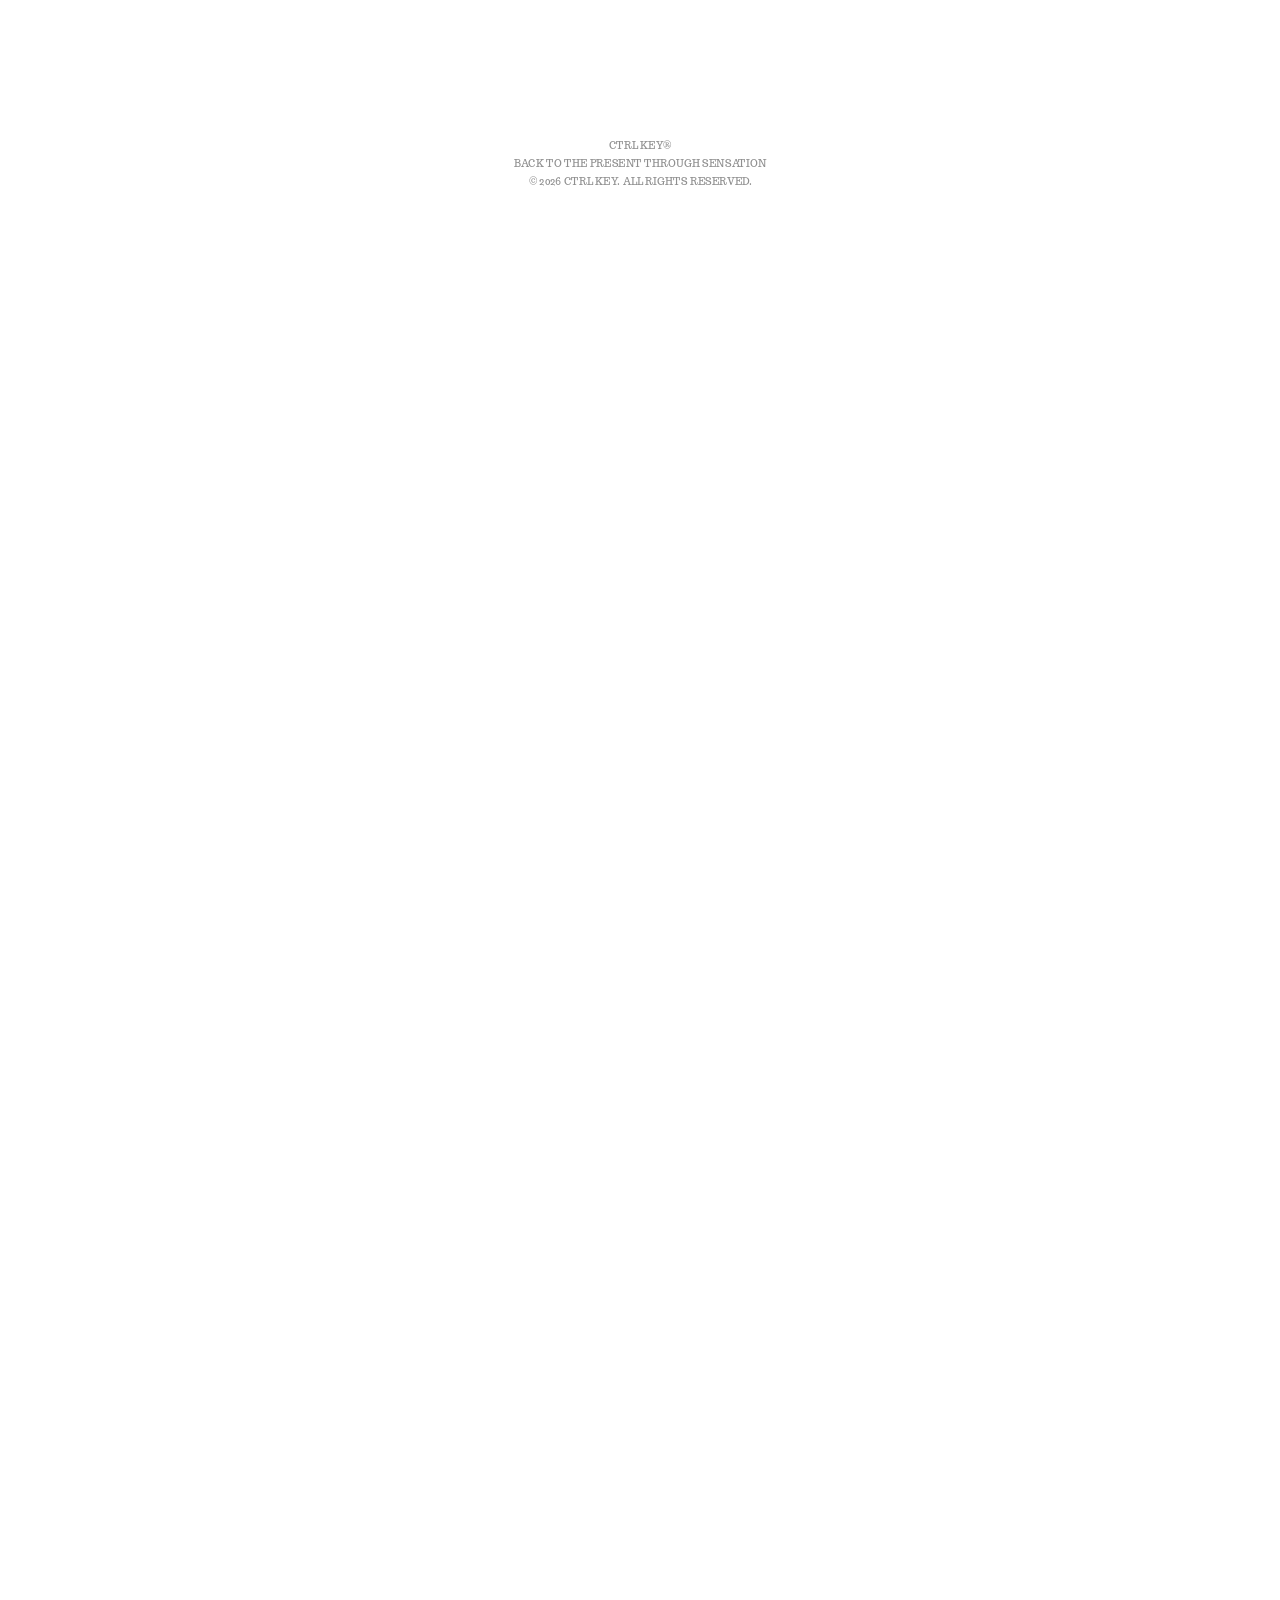
==== commit cc161967: "8" ====
--- a/index.html
+++ b/index.html
@@ -20,7 +20,7 @@
       <div class="menu-items" data-node-id="368:107">
         <a class="nav-link is-active" href="#home" data-nav-target="home">HOME</a>
         <a class="nav-link" href="product.html" data-nav-target="product">PRODUCT</a>
-        <a class="nav-link" href="#problem" data-nav-target="problem">EXPERIENCE</a>
+        <a class="nav-link" href="experience.html" data-nav-target="problem">EXPERIENCE</a>
       </div>
     </nav>
     <main class="site-shell" data-node-id="379:432">
@@ -42,18 +42,6 @@
             상태를 조율할 수 있도록 돕는다
           </p>
         </div>
-      </section>
-
-      <section class="section problem-section" id="problem" data-section="problem" data-node-id="379:448">
-        <article class="problem-card problem-card-01" data-problem-card data-node-id="379:450">
-          <img class="problem-card-image" src="assets/03-problem-card01.png" alt="Problem 01" />
-        </article>
-        <article class="problem-card problem-card-02" data-problem-card data-node-id="379:455">
-          <img class="problem-card-image" src="assets/03-problem-card02.png" alt="Problem 02" />
-        </article>
-        <article class="problem-card problem-card-03" data-problem-card data-node-id="379:460">
-          <img class="problem-card-image" src="assets/03-problem-card03.png" alt="Problem 03" />
-        </article>
       </section>
 
       <section class="section insight-section" id="insight" data-section="insight" data-node-id="379:465">
--- a/css/style.css
+++ b/css/style.css
@@ -10,10 +10,10 @@
   --green: #9eff43;
   --canvas-scale: 1;
   --footer-padding-top: 200px;
-  --footer-padding-bottom: 400px;
-  --cursor-default: url("../assets/custom-cursor-50-50-01.png") 25 25, auto;
-  --cursor-click-02: url("../assets/custom-cursor-50-50-02.png") 25 25, auto;
-  --cursor-click-03: url("../assets/custom-cursor-50-50-03.png") 25 25, auto;
+  --footer-padding-bottom: 90px;
+  --cursor-default: url("../assets/custom-cursor-60-60-01.png") 30 30, auto;
+  --cursor-loop-02: url("../assets/custom-cursor-60-60-02.png") 30 30, auto;
+  --cursor-loop-03: url("../assets/custom-cursor-60-60-03.png") 30 30, auto;
   --font-display: "BioRhyme Expanded", Georgia, serif;
   --font-body: "Pretendard", "Noto Sans KR", Arial, sans-serif;
   --font-menu: "Arimo", Arial, sans-serif;
@@ -51,18 +51,22 @@
   cursor: var(--cursor-default);
 }
 
-body.is-cursor-click-02,
-body.is-cursor-click-02 a,
-body.is-cursor-click-02 button,
-body.is-cursor-click-02 .solution-viewport {
-  cursor: var(--cursor-click-02);
-}
-
-body.is-cursor-click-03,
-body.is-cursor-click-03 a,
-body.is-cursor-click-03 button,
-body.is-cursor-click-03 .solution-viewport {
-  cursor: var(--cursor-click-03);
+body.is-cursor-loop-02,
+body.is-cursor-loop-02 a,
+body.is-cursor-loop-02 button,
+body.is-cursor-loop-02 .product-carousel,
+body.is-cursor-loop-02 .product-carousel-track,
+body.is-cursor-loop-02 .solution-viewport {
+  cursor: var(--cursor-loop-02);
+}
+
+body.is-cursor-loop-03,
+body.is-cursor-loop-03 a,
+body.is-cursor-loop-03 button,
+body.is-cursor-loop-03 .product-carousel,
+body.is-cursor-loop-03 .product-carousel-track,
+body.is-cursor-loop-03 .solution-viewport {
+  cursor: var(--cursor-loop-03);
 }
 
 .site-shell {
@@ -489,7 +493,7 @@
   height: 790px;
   overflow-x: auto;
   overflow-y: hidden;
-  cursor: grab;
+  cursor: var(--cursor-default);
   scrollbar-width: none;
   user-select: none;
   touch-action: pan-y;
@@ -500,7 +504,7 @@
 }
 
 .product-carousel.is-dragging {
-  cursor: grabbing;
+  cursor: var(--cursor-default);
 }
 
 .product-carousel-track {
@@ -508,7 +512,7 @@
   gap: 0;
   width: max-content;
   padding: 18px 0;
-  cursor: grab;
+  cursor: var(--cursor-default);
 }
 
 .product-carousel-track img {
@@ -633,20 +637,21 @@
 .brand-mark {
   position: absolute;
   top: 0;
-  left: 775px;
-  width: 370px;
-  height: 96px;
+  left: 722px;
+  width: 476px;
+  height: 114px;
   overflow: hidden;
   pointer-events: auto;
 }
 
 .brand-mark img {
   position: absolute;
-  top: 6px;
+  top: 4px;
   left: 0;
-  width: 370px;
-  height: 88px;
+  width: 476px;
+  height: 106px;
   object-fit: contain;
+  transition: filter 220ms ease;
 }
 
 .menu-items {
@@ -680,6 +685,14 @@
   transition: opacity 240ms ease, color 240ms ease, font-weight 160ms ease;
 }
 
+.menu-bar-gray .brand-mark img {
+  filter: brightness(0) saturate(100%) invert(39%);
+}
+
+.menu-bar-gray .nav-link {
+  color: #636363;
+}
+
 .nav-link.is-active,
 .nav-link:active {
   font-weight: 400;
@@ -732,6 +745,662 @@
   height: 766px;
   overflow: visible;
   background: var(--gray-100);
+}
+
+.experience-section {
+  height: 1080px;
+  overflow: hidden;
+  background: var(--gray-95);
+  color: var(--gray-30, #2e2e2e);
+}
+
+.experience-section[data-experience-page="1"] {
+  background: var(--gray-100);
+}
+
+.experience-section[data-experience-page="2"] {
+  background: var(--gray-100);
+}
+
+.experience-section[data-experience-page="3"] {
+  background: var(--gray-100);
+}
+
+.experience-section[data-experience-page="4"] {
+  background: var(--gray-100);
+}
+
+.experience-section[data-experience-page="5"] {
+  background: var(--gray-100);
+}
+
+.experience-breathing-layer {
+  position: absolute;
+  inset: 0;
+  z-index: 0;
+  width: 1920px;
+  height: 1080px;
+  overflow: hidden;
+  opacity: 0;
+  pointer-events: none;
+  transition: opacity 420ms cubic-bezier(0.37, 0, 0.63, 1);
+}
+
+.experience-section[data-experience-page="1"] .experience-breathing-layer {
+  opacity: 1;
+}
+
+.experience-breathing-ring {
+  position: absolute;
+  top: 500px;
+  left: 960px;
+  display: block;
+  width: var(--ring-size);
+  height: var(--ring-size);
+  margin-top: var(--ring-offset);
+  margin-left: var(--ring-offset);
+  border: var(--ring-weight) solid var(--blue);
+  border-radius: 50%;
+  filter: blur(var(--ring-blur));
+  opacity: 0.84;
+  transform: scale(1);
+  transform-origin: center center;
+  animation: breathingRing 10s cubic-bezier(0.37, 0, 0.63, 1) infinite;
+  will-change: transform, filter, opacity;
+}
+
+.breathing-ring-center {
+  --ring-size: 112px;
+  --ring-offset: -56px;
+  --ring-weight: 45px;
+  --ring-blur: 3px;
+  --ring-expanded-blur: 6px;
+  --ring-scale: 1.12;
+  animation-delay: 0ms;
+}
+
+.breathing-ring-inner {
+  --ring-size: 188px;
+  --ring-offset: -94px;
+  --ring-weight: 54px;
+  --ring-blur: 8px;
+  --ring-expanded-blur: 13px;
+  --ring-scale: 1.2;
+  animation-delay: 80ms;
+}
+
+.breathing-ring-middle {
+  --ring-size: 570px;
+  --ring-offset: -285px;
+  --ring-weight: 72px;
+  --ring-blur: 14px;
+  --ring-expanded-blur: 20px;
+  --ring-scale: 1.28;
+  animation-delay: 160ms;
+}
+
+.breathing-ring-outer {
+  --ring-size: 1160px;
+  --ring-offset: -580px;
+  --ring-weight: 68px;
+  --ring-blur: 16px;
+  --ring-expanded-blur: 24px;
+  --ring-scale: 1.38;
+  animation-delay: 240ms;
+}
+
+.experience-gradient-layer {
+  position: absolute;
+  inset: 0;
+  z-index: 0;
+  width: 1920px;
+  height: 1080px;
+  opacity: 0;
+  pointer-events: none;
+  transition: opacity 420ms cubic-bezier(0.42, 0, 1, 1);
+}
+
+.experience-section[data-experience-page="2"] .experience-gradient-layer {
+  opacity: 1;
+}
+
+.experience-color-layer {
+  position: absolute;
+  inset: 0;
+  z-index: 0;
+  width: 1920px;
+  height: 1080px;
+  opacity: 0;
+  pointer-events: none;
+  transition: opacity 420ms ease-in-out;
+  --temperature-color-rgb: 158, 255, 67;
+}
+
+.experience-section[data-experience-page="3"] .experience-color-layer {
+  opacity: 1;
+}
+
+.experience-color-rect {
+  position: absolute;
+  top: 50%;
+  left: 50%;
+  width: 1800px;
+  height: 964px;
+  overflow: hidden;
+  border-radius: 80px;
+  transform: translate(-50%, -50%);
+}
+
+.experience-color-fill,
+.experience-color-shadow {
+  position: absolute;
+  inset: 0;
+  border-radius: inherit;
+}
+
+.experience-color-fill {
+  background: rgb(var(--temperature-color-rgb));
+}
+
+.experience-color-shadow {
+  box-shadow: inset 0 0 250px 61px var(--gray-100);
+}
+
+.experience-pressure-layer {
+  position: absolute;
+  inset: 0;
+  z-index: 0;
+  width: 1920px;
+  height: 1080px;
+  overflow: hidden;
+  opacity: 0;
+  pointer-events: none;
+  transition: opacity 420ms cubic-bezier(0.37, 0, 0.63, 1);
+}
+
+.experience-section[data-experience-page="4"] .experience-pressure-layer {
+  opacity: 1;
+}
+
+.experience-rhythm-layer {
+  position: absolute;
+  inset: 0;
+  z-index: 0;
+  width: 1920px;
+  height: 1080px;
+  overflow: hidden;
+  opacity: 0;
+  pointer-events: none;
+  transition: opacity 420ms cubic-bezier(0.37, 0, 0.63, 1);
+}
+
+.experience-section[data-experience-page="5"] .experience-rhythm-layer {
+  opacity: 1;
+}
+
+.experience-rhythm-bar {
+  position: absolute;
+  top: var(--bar-y);
+  left: var(--bar-x);
+  display: block;
+  width: 74px;
+  height: var(--bar-h);
+  border-radius: 80px;
+  background:
+    radial-gradient(
+      ellipse at center,
+      rgba(158, 255, 67, 0.98) 0%,
+      rgba(158, 255, 67, 0.98) 4%,
+      rgba(182, 255, 114, 0.84) 24%,
+      rgba(206, 255, 161, 0.62) 45%,
+      rgba(231, 255, 208, 0.36) 66%,
+      rgba(255, 255, 255, 0) 88%
+    );
+  opacity: 0.82;
+  transform: translate(-50%, -50%) scaleY(0.86);
+  transform-origin: center center;
+  animation: rhythmBar 7.4s cubic-bezier(0.37, 0, 0.63, 1) infinite;
+  animation-delay: var(--bar-delay);
+  will-change: transform, opacity;
+}
+
+.experience-pressure-circle {
+  position: absolute;
+  top: 50%;
+  width: 1180px;
+  height: 1180px;
+  margin-top: -590px;
+  transform-origin: center center;
+  will-change: transform;
+}
+
+.pressure-circle-left {
+  left: -220px;
+  animation: pressureMoveLeft 9s cubic-bezier(0.37, 0, 0.63, 1) infinite;
+}
+
+.pressure-circle-right {
+  left: 960px;
+  animation: pressureMoveRight 9s cubic-bezier(0.37, 0, 0.63, 1) infinite;
+}
+
+.experience-pressure-ring {
+  position: absolute;
+  inset: 0;
+  display: block;
+  border: 54px solid rgba(25, 163, 255, 0.78);
+  border-radius: 50%;
+  filter: blur(8px);
+  box-shadow:
+    0 0 44px 16px rgba(25, 163, 255, 0.28),
+    inset 0 0 36px 10px rgba(25, 163, 255, 0.18);
+  transform: scale(1);
+  transform-origin: center center;
+  animation: pressureCompress 9s cubic-bezier(0.37, 0, 0.63, 1) infinite;
+  will-change: transform, filter, opacity, border-width;
+}
+
+.experience-gradient-band {
+  position: absolute;
+  left: -1px;
+  display: block;
+  height: var(--band-height);
+  width: var(--band-width);
+  background: linear-gradient(
+    90deg,
+    var(--green) 0%,
+    var(--green) var(--green-end, 40.281%),
+    var(--gray-100) var(--white-start, 67.135%),
+    var(--gray-100) 100%
+  );
+  border-radius: 0;
+}
+
+.experience-gradient-band-01 {
+  top: -1px;
+  --band-height: 131px;
+  --band-width: 478px;
+  --green-end: 40.281%;
+  --white-start: 67.135%;
+}
+
+.experience-gradient-band-02 {
+  top: 130px;
+  --band-height: 131px;
+  --band-width: 789px;
+  --green-end: 40.281%;
+  --white-start: 67.135%;
+}
+
+.experience-gradient-band-03 {
+  top: 261px;
+  --band-height: 131px;
+  --band-width: 1357px;
+  --green-end: 40.281%;
+  --white-start: 67.135%;
+}
+
+.experience-gradient-band-04 {
+  top: 392px;
+  --band-height: 131px;
+  --band-width: 1717px;
+  --green-end: 40.281%;
+  --white-start: 67.135%;
+}
+
+.experience-gradient-band-05 {
+  top: 523px;
+  --band-height: 131px;
+  --band-width: 2091px;
+  --green-end: 40.281%;
+  --white-start: 67.135%;
+}
+
+.experience-gradient-band-06 {
+  top: 654px;
+  --band-height: 131px;
+  --band-width: 1205px;
+  --green-end: 40.281%;
+  --white-start: 67.135%;
+}
+
+.experience-gradient-band-07 {
+  top: 785px;
+  --band-height: 131px;
+  --band-width: 1032px;
+  --green-end: 40.281%;
+  --white-start: 67.135%;
+}
+
+.experience-gradient-band-08 {
+  top: 916px;
+  --band-height: 131px;
+  --band-width: 692px;
+  --green-end: 40.281%;
+  --white-start: 67.135%;
+}
+
+.experience-gradient-band-09 {
+  top: 1047px;
+  --band-height: 131px;
+  --band-width: 478px;
+  --green-end: 40.281%;
+  --white-start: 67.135%;
+}
+
+.experience-title {
+  position: absolute;
+  z-index: 2;
+  top: 128px;
+  left: 92px;
+  width: 920px;
+  min-height: 92px;
+  margin: 0;
+  font-family: var(--font-display);
+  font-size: 48px;
+  font-weight: 800;
+  line-height: 76px;
+  letter-spacing: -2.88px;
+  color: var(--gray-30, #2e2e2e);
+  opacity: 1;
+  visibility: visible;
+  white-space: nowrap;
+  overflow: visible;
+}
+
+.experience-intro {
+  position: absolute;
+  z-index: 2;
+  top: 226px;
+  left: 92px;
+  width: 468px;
+  margin: 0;
+  font-family: var(--font-body);
+  font-size: 16px;
+  font-weight: 400;
+  line-height: 30px;
+  letter-spacing: -0.96px;
+}
+
+.experience-intro [data-experience-static-typewriter] {
+  display: inline-block;
+  min-height: 30px;
+}
+
+.experience-nav-frame {
+  position: absolute;
+  z-index: 2;
+  top: 342px;
+  left: 92px;
+  display: flex;
+  flex-direction: column;
+  gap: 10px;
+  width: 189px;
+}
+
+.experience-nav-card {
+  position: relative;
+  width: 189px;
+  height: 105px;
+  overflow: hidden;
+  background: #be8585;
+  transform-origin: center center;
+  transition: background 180ms cubic-bezier(0.42, 0, 1, 1), transform 180ms cubic-bezier(0.42, 0, 1, 1);
+}
+
+.experience-nav-card img {
+  display: block;
+  width: 100%;
+  height: 100%;
+  object-fit: cover;
+  pointer-events: none;
+  transition: opacity 180ms cubic-bezier(0.42, 0, 1, 1), transform 180ms cubic-bezier(0.42, 0, 1, 1);
+}
+
+.experience-nav-card::after {
+  content: "";
+  position: absolute;
+  inset: 0;
+  background: rgba(160, 160, 160, 0.46);
+  opacity: 1;
+  pointer-events: none;
+  transition: opacity 180ms cubic-bezier(0.42, 0, 1, 1);
+}
+
+.experience-nav-card:hover,
+.experience-nav-card:focus-visible {
+  transform: scale(1.045);
+}
+
+.experience-nav-card.is-active {
+  z-index: 1;
+  background: #fd2a2a;
+  transform: scale(1.045);
+}
+
+.experience-nav-card.is-active::after {
+  opacity: 0;
+}
+
+.experience-nav-card.is-active img {
+  opacity: 1;
+}
+
+.experience-popup {
+  position: absolute;
+  z-index: 3;
+  top: 0;
+  right: 0;
+  width: 500px;
+  height: 1080px;
+  padding: 350px 50px 0;
+  overflow: hidden;
+  background: transparent;
+  color: var(--gray-15);
+}
+
+.experience-popup h3 {
+  margin: 0 0 15px;
+  min-height: 64px;
+  font-family: var(--font-body);
+  font-size: 20px;
+  font-weight: 600;
+  line-height: 32px;
+  letter-spacing: -0.4px;
+  white-space: pre-line;
+}
+
+[data-experience-static-typewriter].is-typing::after,
+[data-experience-title].is-typing::after,
+[data-experience-prompt].is-typing::after,
+[data-experience-description].is-typing::after,
+[data-experience-meta].is-typing::after {
+  content: "";
+  display: inline-block;
+  width: 1px;
+  height: 0.9em;
+  margin-left: 3px;
+  background: currentColor;
+  animation: cursorBlink 820ms steps(1) infinite;
+}
+
+.experience-prompt {
+  width: 366px;
+  min-height: 94px;
+  margin: 0 0 42px;
+  font-family: var(--font-body);
+  font-size: 16px;
+  font-weight: 400;
+  line-height: 35px;
+  letter-spacing: -0.32px;
+  white-space: pre-line;
+}
+
+.experience-description {
+  width: 380px;
+  min-height: 120px;
+  margin: 0 0 24px;
+  font-family: var(--font-body);
+  font-size: 16px;
+  font-weight: 400;
+  line-height: 30px;
+  letter-spacing: -0.32px;
+  white-space: pre-line;
+}
+
+.experience-meta {
+  margin: 0;
+  color: var(--gray-40);
+  font-family: var(--font-body);
+  font-size: 14px;
+  font-weight: 400;
+  line-height: 26px;
+  letter-spacing: -0.28px;
+  white-space: pre-line;
+}
+
+@keyframes breathingRing {
+  0% {
+    opacity: 0.82;
+    filter: blur(var(--ring-blur));
+    transform: scale(1);
+    animation-timing-function: cubic-bezier(0.37, 0, 0.63, 1);
+  }
+
+  40% {
+    opacity: 1;
+    filter: blur(var(--ring-expanded-blur));
+    transform: scale(var(--ring-scale));
+  }
+
+  50% {
+    opacity: 1;
+    filter: blur(var(--ring-expanded-blur));
+    transform: scale(var(--ring-scale));
+    animation-timing-function: cubic-bezier(0.37, 0, 0.63, 1);
+  }
+
+  90% {
+    opacity: 0.82;
+    filter: blur(var(--ring-blur));
+    transform: scale(1);
+  }
+
+  100% {
+    opacity: 0.82;
+    filter: blur(var(--ring-blur));
+    transform: scale(1);
+  }
+}
+
+@keyframes pressureMoveLeft {
+  0%,
+  100% {
+    transform: translateX(-42px);
+  }
+
+  28%,
+  34% {
+    transform: translateX(0);
+  }
+
+  46%,
+  58% {
+    transform: translateX(36px);
+  }
+
+  72% {
+    transform: translateX(0);
+  }
+
+  92% {
+    transform: translateX(-42px);
+  }
+}
+
+@keyframes pressureMoveRight {
+  0%,
+  100% {
+    transform: translateX(42px);
+  }
+
+  28%,
+  34% {
+    transform: translateX(0);
+  }
+
+  46%,
+  58% {
+    transform: translateX(-36px);
+  }
+
+  72% {
+    transform: translateX(0);
+  }
+
+  92% {
+    transform: translateX(42px);
+  }
+}
+
+@keyframes pressureCompress {
+  0%,
+  34%,
+  72%,
+  100% {
+    opacity: 0.78;
+    border-width: 54px;
+    filter: blur(8px);
+    transform: scale(1);
+  }
+
+  46%,
+  58% {
+    opacity: 1;
+    border-width: 54px;
+    filter: blur(4px);
+    transform: scaleX(0.94) scaleY(1);
+  }
+}
+
+@keyframes rhythmBar {
+  0%,
+  100% {
+    opacity: 0.58;
+    transform: translate(-50%, -50%) scaleY(0.72);
+  }
+
+  24% {
+    opacity: 0.9;
+    transform: translate(-50%, -50%) scaleY(0.98);
+  }
+
+  46% {
+    opacity: 0.72;
+    transform: translate(-50%, -50%) scaleY(0.82);
+  }
+
+  68% {
+    opacity: 1;
+    transform: translate(-50%, -50%) scaleY(var(--bar-scale));
+  }
+
+  86% {
+    opacity: 0.7;
+    transform: translate(-50%, -50%) scaleY(0.88);
+  }
+}
+
+@media (prefers-reduced-motion: reduce) {
+  .experience-breathing-ring {
+    animation: none;
+  }
+
+  .experience-pressure-circle,
+  .experience-pressure-ring,
+  .experience-rhythm-bar {
+    animation: none;
+  }
 }
 
 .problem-card {
@@ -876,7 +1545,7 @@
 }
 
 .solution-viewport.is-dragging {
-  cursor: var(--cursor-click-03);
+  cursor: var(--cursor-default);
 }
 
 .solution-cards {
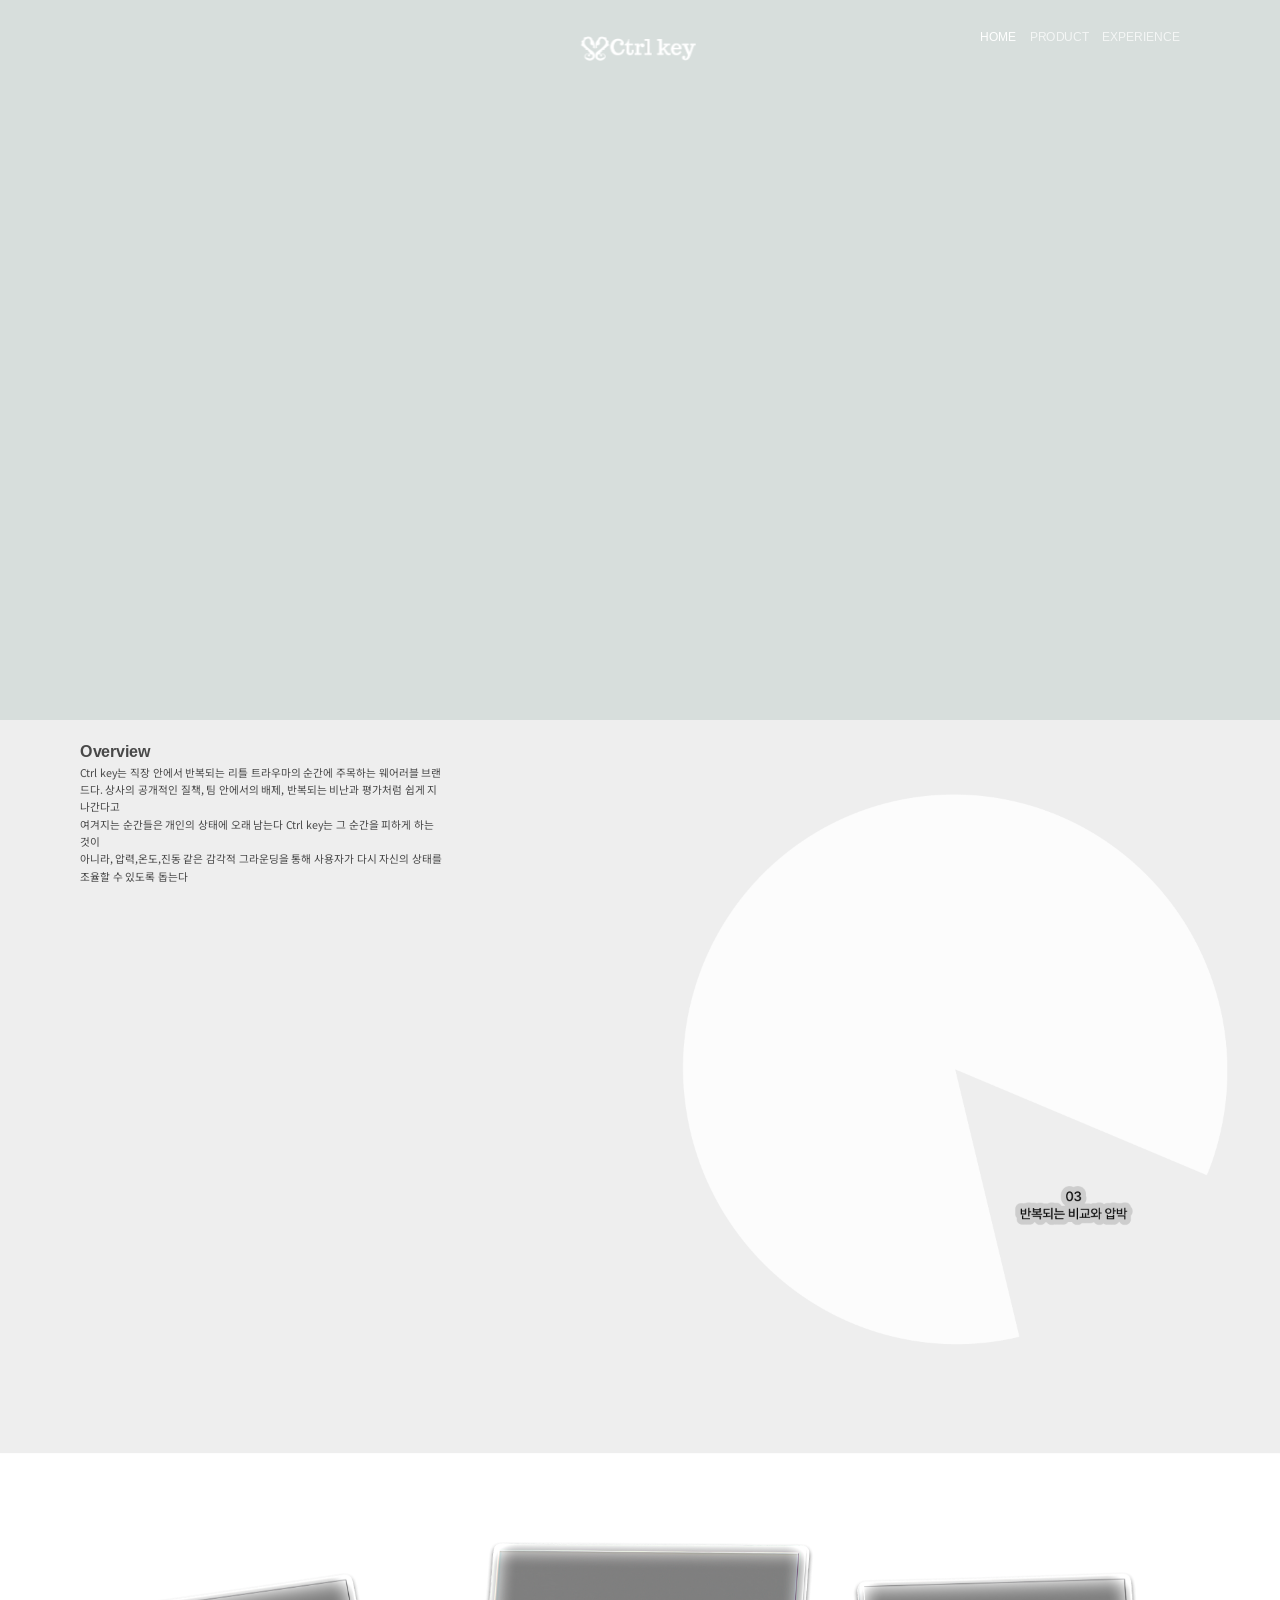
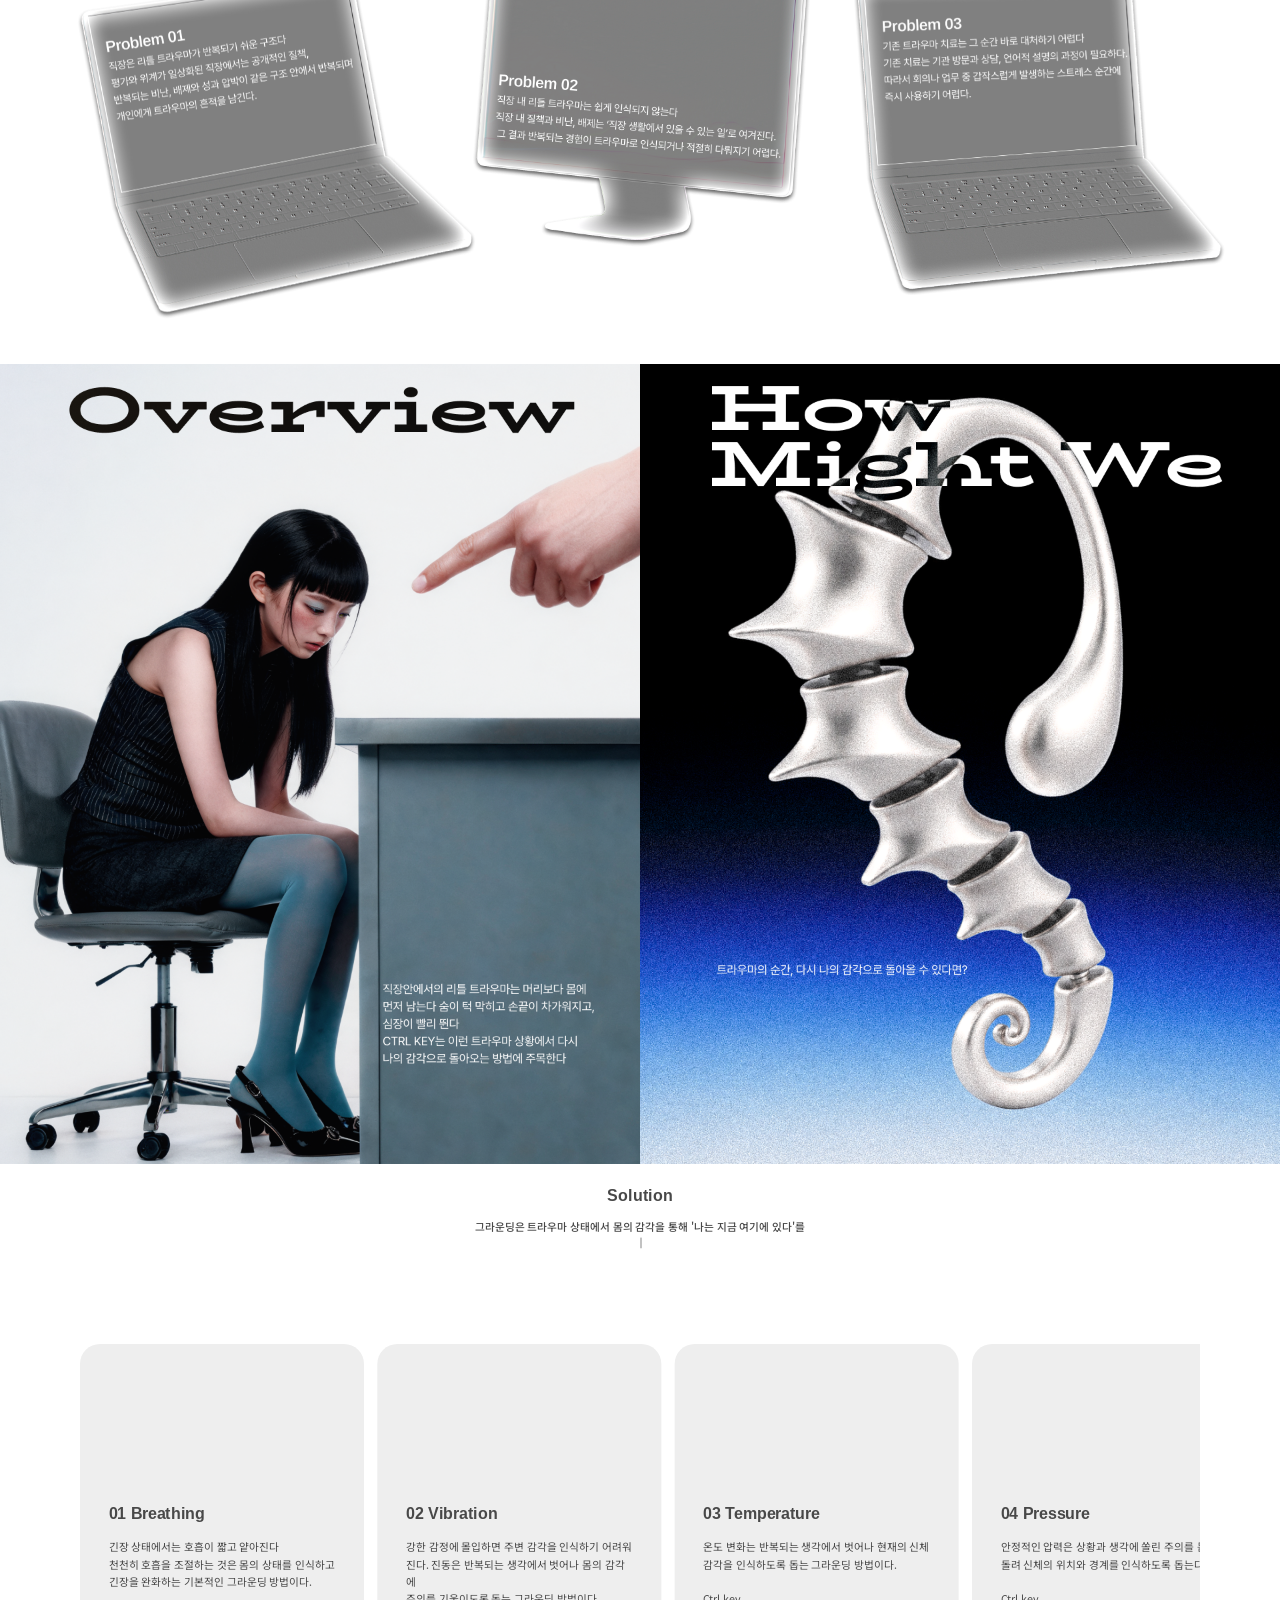
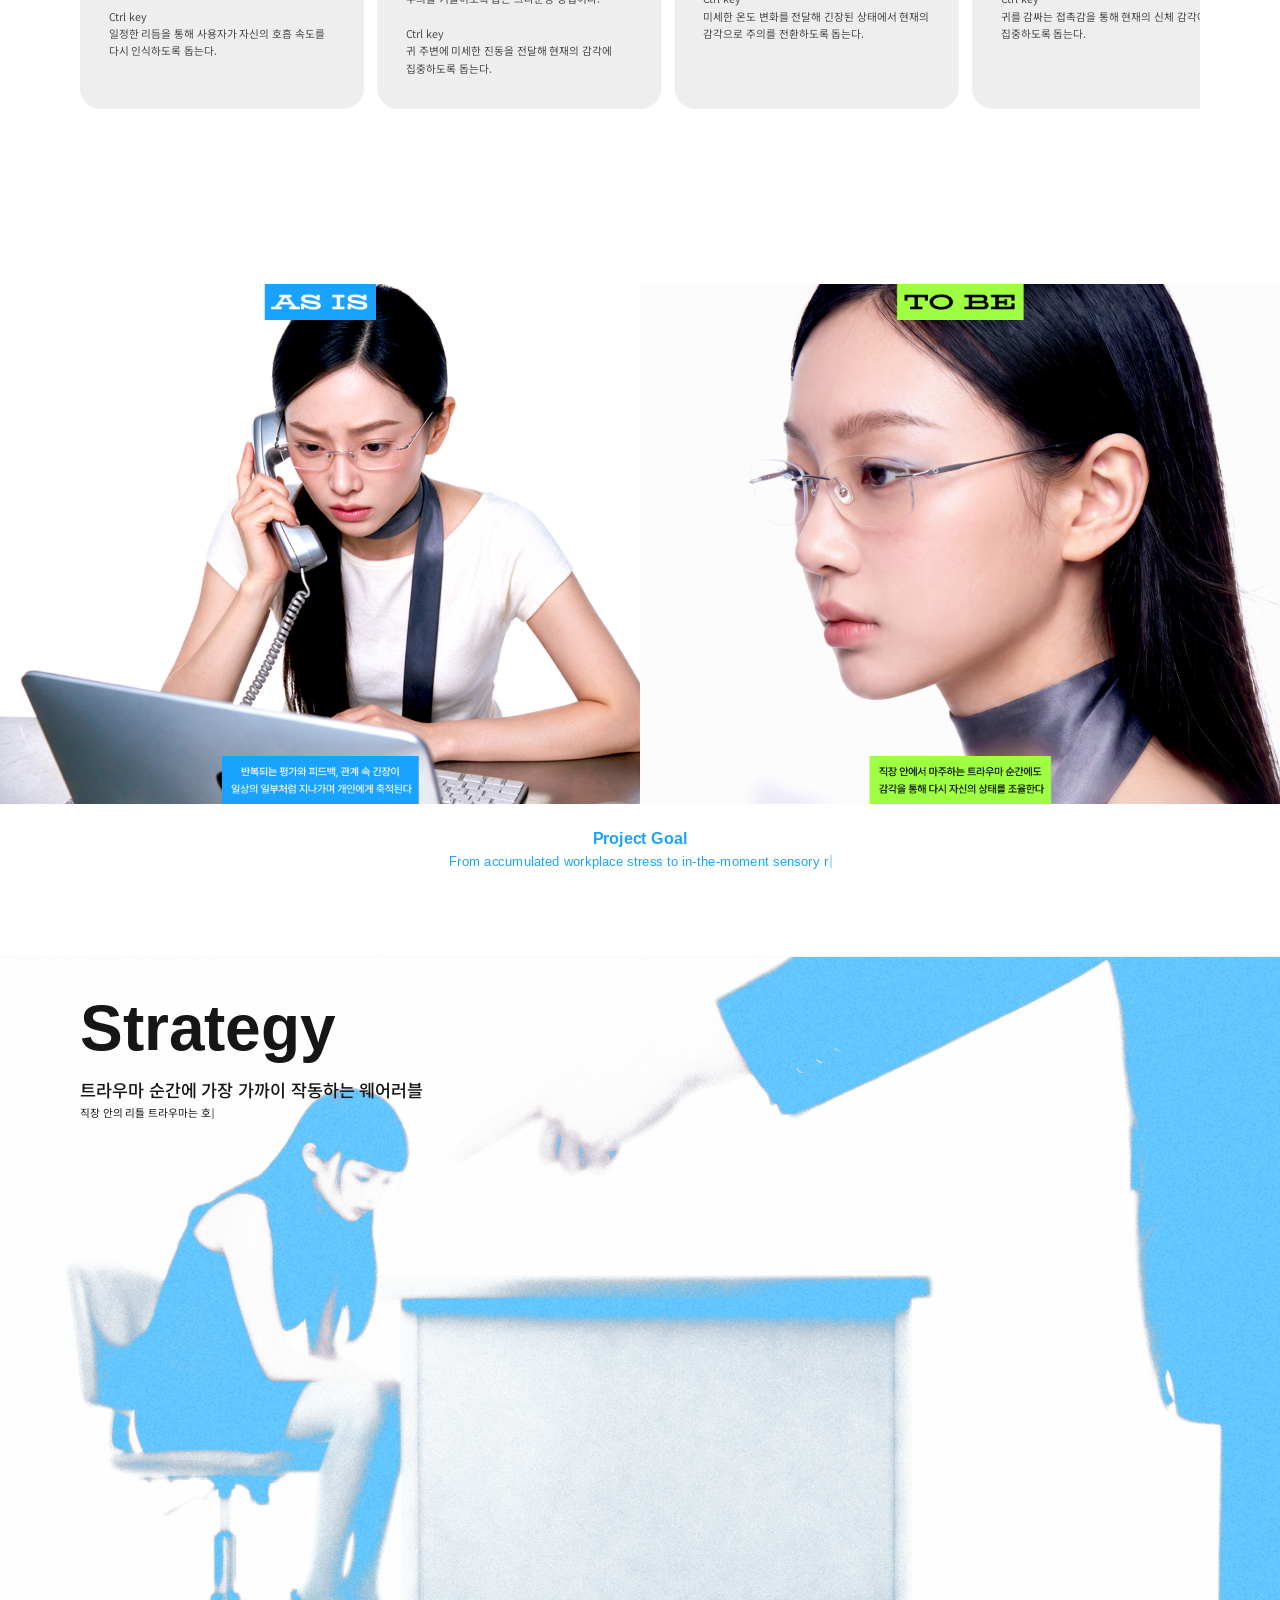
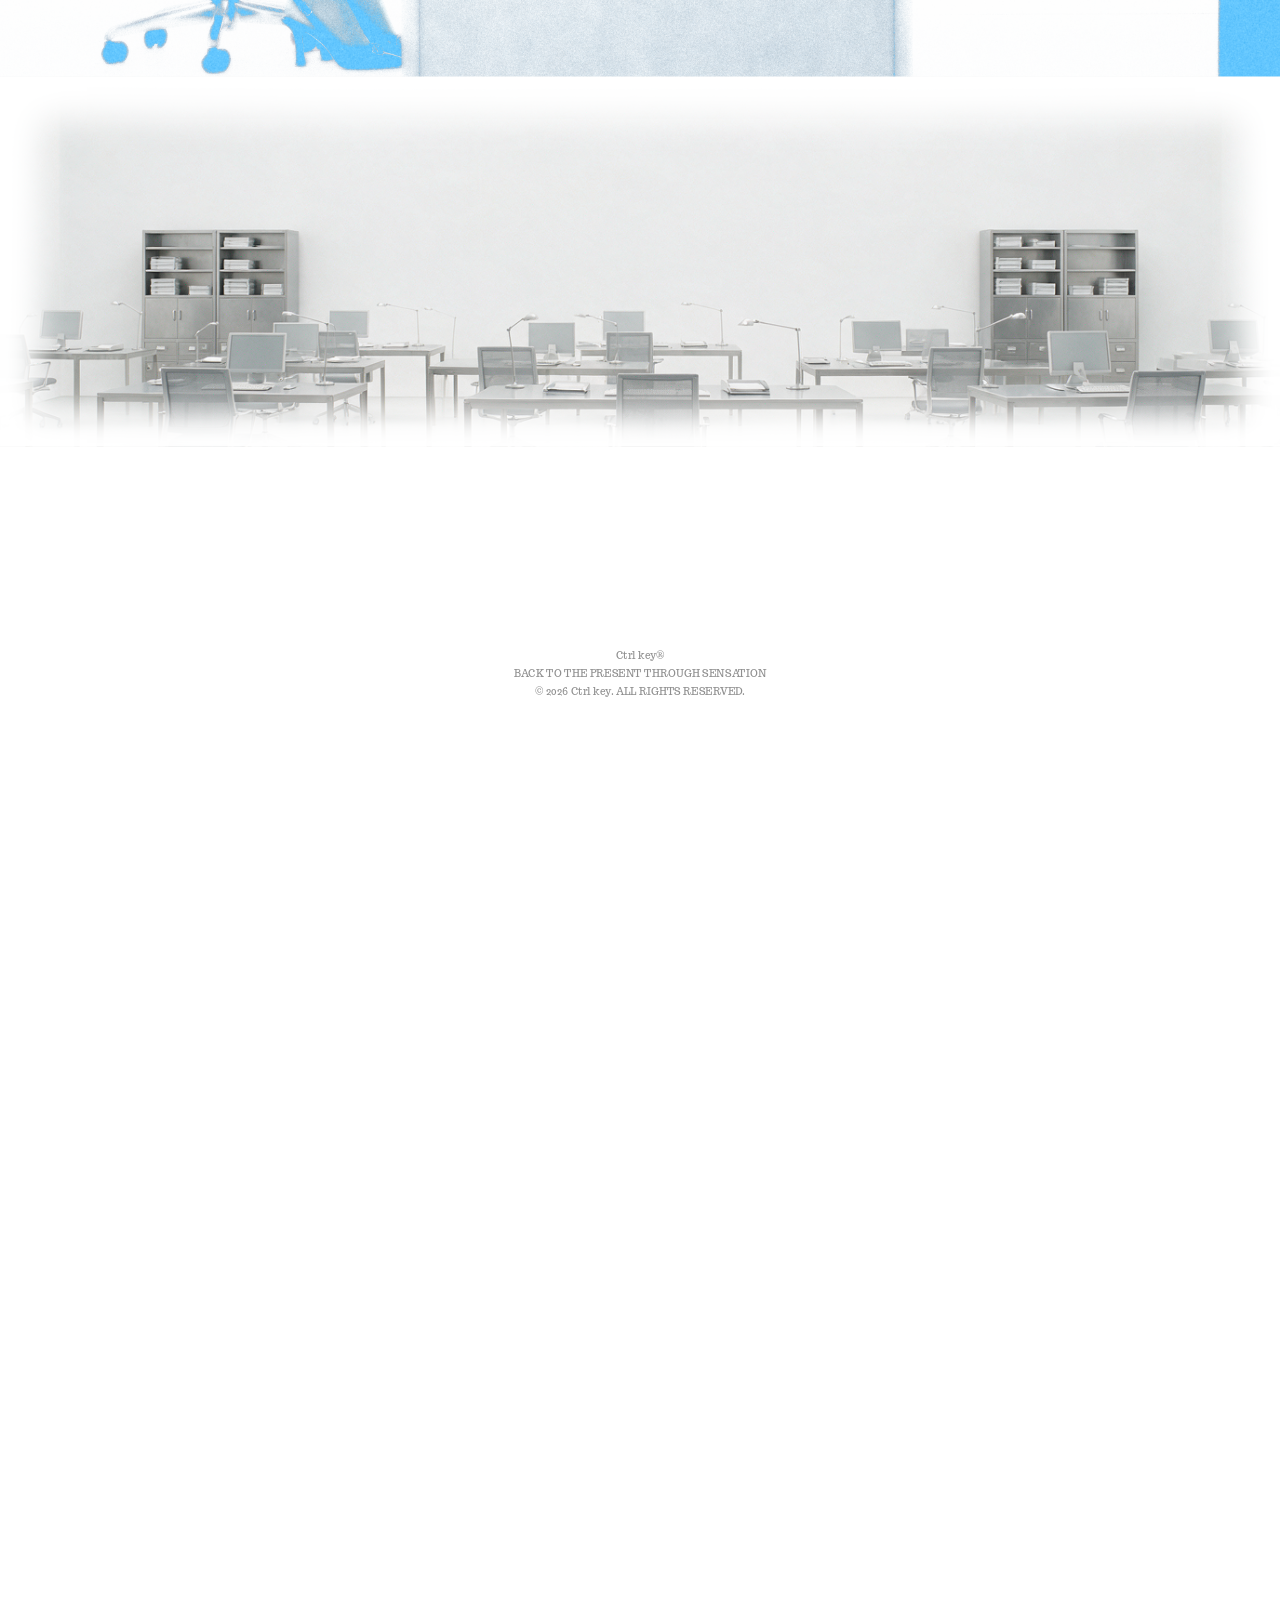
==== commit 3de68516: "0090" ====
--- a/index.html
+++ b/index.html
@@ -3,19 +3,19 @@
   <head>
     <meta charset="UTF-8" />
     <meta name="viewport" content="width=device-width, initial-scale=1.0" />
-    <title>CTRL KEY</title>
+    <title>Ctrl key</title>
     <link rel="preconnect" href="https://fonts.googleapis.com" />
     <link rel="preconnect" href="https://fonts.gstatic.com" crossorigin />
     <link
-      href="https://fonts.googleapis.com/css2?family=Arimo:wght@400&family=BioRhyme+Expanded:wght@400;700;800&family=Noto+Sans+KR:wght@400;500&family=Trocchi&display=swap"
+      href="https://fonts.googleapis.com/css2?family=Arimo:wght@400;700;800&family=Noto+Sans+KR:wght@400;500&family=Trocchi&display=swap"
       rel="stylesheet"
     />
     <link rel="stylesheet" href="css/style.css" />
   </head>
   <body>
     <nav class="menu-bar" aria-label="Primary navigation" data-node-id="368:121">
-      <a class="brand-mark" href="#home" aria-label="CTRL KEY home">
-        <img src="assets/landing-raw-4.png" alt="CTRL KEY" />
+      <a class="brand-mark" href="#home" aria-label="Ctrl key home">
+        <img src="assets/landing-raw-4.png" alt="Ctrl key" />
       </a>
       <div class="menu-items" data-node-id="368:107">
         <a class="nav-link is-active" href="#home" data-nav-target="home">HOME</a>
@@ -26,22 +26,31 @@
     <main class="site-shell" data-node-id="379:432">
       <section class="section landing-section" id="home" data-section="home" data-node-id="379:433">
         <video class="landing-video landing-reveal" data-landing-video autoplay muted loop playsinline preload="auto">
-          <source src="assets/01-page-landing-footage.mp4" type="video/mp4" />
+          <source src="assets/01-page-landing-footage-change.mp4" type="video/mp4" />
         </video>
       </section>
 
       <section class="section overview-section" id="overview" data-section="overview" data-node-id="379:435">
-        <video class="overview-video" autoplay muted loop playsinline preload="auto" aria-hidden="true">
-          <source src="assets/02_page-overview.mp4" type="video/mp4" />
-        </video>
+        <img class="overview-video" src="assets/02_overview_change.gif" alt="" aria-hidden="true" />
         <div class="overview-copy" data-node-id="379:439">
           <h2>Overview</h2>
           <p>
-            CTRL KEY는 직장 안에서 반복되는 리틀 트라우마의 순간에 주목하는 웨어러블 브랜드다. 상사의 공개적인 질책, 팀 안에서의 배제, 반복되는 비난과 평가처럼 쉽게 지나간다고
-            여겨지는 순간들은 개인의 상태에 오래 남는다 CTRL KEY는 그 순간을 피하게 하는 것이 아니라, 압력,온도,진동 같은 감각적 그라운딩을 통해 사용자가 다시 자신의
-            상태를 조율할 수 있도록 돕는다
+            Ctrl key는 직장 안에서 반복되는 리틀 트라우마의 순간에 주목하는 웨어러블 브랜드다. 상사의 공개적인 질책, 팀 안에서의 배제, 반복되는 비난과 평가처럼 쉽게 지나간다고<br />여겨지는 순간들은 개인의 상태에 오래 남는다 Ctrl key는 그 순간을 피하게 하는 것이<br />아니라, 압력,온도,진동 같은 감각적 그라운딩을 통해 사용자가 다시 자신의
+            상태를<br />조율할 수 있도록 돕는다
           </p>
         </div>
+      </section>
+
+      <section class="section problem-section" id="problem" data-section="problem" data-node-id="379:448">
+        <article class="problem-card problem-card-01" data-problem-card data-node-id="379:450">
+          <img class="problem-card-image" src="assets/card01-change.png" alt="Problem 01" />
+        </article>
+        <article class="problem-card problem-card-02" data-problem-card data-node-id="379:455">
+          <img class="problem-card-image" src="assets/card02-change.png" alt="Problem 02" />
+        </article>
+        <article class="problem-card problem-card-03" data-problem-card data-node-id="379:460">
+          <img class="problem-card-image" src="assets/card03-change.png" alt="Problem 03" />
+        </article>
       </section>
 
       <section class="section insight-section" id="insight" data-section="insight" data-node-id="379:465">
@@ -58,37 +67,37 @@
       <section class="section solution-section" id="solution" data-section="solution" data-node-id="379:475" data-typewriter-group data-typewriter-ease="in">
         <h2 data-typewriter>Solution</h2>
         <p class="solution-copy" data-typewriter>
-          그라운딩은 트라우마 상태에서 몸의 감각을 통해 '나는 지금 여기에 있다'를 인식하게 하는
-          심리학적 안정화 기법이다. CTRL KEY는 이 기법을 귀에 착용하는 액세서리형 웨어러블로
-          전환한다. 압력, 온도, 진동, 저주파, 호흡의 감각을 통해 사용자가 트라우마의 순간에
-          다시 자신의 상태를 컨트롤할 수 있도록 돕는다.
+          그라운딩은 트라우마 상태에서 몸의 감각을 통해 '나는 지금 여기에 있다'를
+          인식하게 하는 심리학적 안정화 기법이다. Ctrl key는 이 기법을 귀에 착용하는
+          액세서리형 웨어러블로 전환한다. 압력, 온도, 진동, 저주파, 호흡의 감각을 통해
+          사용자가 트라우마의 순간에 다시 자신의 상태를 컨트롤할 수 있도록 돕는다.
         </p>
         <div class="solution-viewport">
           <div class="solution-cards" data-solution-track aria-hidden="true">
           <div>
             <h3>01 Breathing</h3>
             <p>긴장 상태에서는 호흡이 짧고 얕아진다<br />천천히 호흡을 조절하는 것은 몸의 상태를 인식하고<br />긴장을 완화하는 기본적인 그라운딩 방법이다.</p>
-            <p>CTRL KEY<br />일정한 리듬을 통해 사용자가 자신의 호흡 속도를 다시 인식하도록 돕는다.</p>
+            <p>Ctrl key<br />일정한 리듬을 통해 사용자가 자신의 호흡 속도를 다시 인식하도록 돕는다.</p>
           </div>
           <div>
             <h3>02 Vibration</h3>
-            <p>강한 감정에 몰입하면 주변 감각을 인식하기 어려워진다. 진동은 반복되는 생각에서 벗어나 몸의 감각에 주의를 기울이도록 돕는 그라운딩 방법이다.</p>
-            <p>CTRL KEY<br />귀 주변에 미세한 진동을 전달해 현재의 감각에 집중하도록 돕는다.</p>
+            <p>강한 감정에 몰입하면 주변 감각을 인식하기 어려워진다. 진동은 반복되는 생각에서 벗어나 몸의 감각에<br />주의를 기울이도록 돕는 그라운딩 방법이다.</p>
+            <p>Ctrl key<br />귀 주변에 미세한 진동을 전달해 현재의 감각에<br />집중하도록 돕는다.</p>
           </div>
           <div>
             <h3>03 Temperature</h3>
-            <p>온도 변화는 반복되는 생각에서 벗어나 현재의 신체 감각을 인식하도록 돕는 그라운딩 방법이다.</p>
-            <p>CTRL KEY<br />미세한 온도 변화를 전달해 긴장된 상태에서 현재의 감각으로 주의를 전환하도록 돕는다.</p>
+            <p>온도 변화는 반복되는 생각에서 벗어나 현재의 신체<br />감각을 인식하도록 돕는 그라운딩 방법이다.</p>
+            <p>Ctrl key<br />미세한 온도 변화를 전달해 긴장된 상태에서 현재의<br />감각으로 주의를 전환하도록 돕는다.</p>
           </div>
           <div>
             <h3>04 Pressure</h3>
-            <p>안정적인 압력은 상황과 생각에 쏠린 주의를 몸으로 돌려 신체의 위치와 경계를 인식하도록 돕는다.</p>
-            <p>CTRL KEY<br />귀를 감싸는 접촉감을 통해 현재의 신체 감각에 집중하도록 돕는다.</p>
+            <p>안정적인 압력은 상황과 생각에 쏠린 주의를 몸으로<br />돌려 신체의 위치와 경계를 인식하도록 돕는다.</p>
+            <p>Ctrl key<br />귀를 감싸는 접촉감을 통해 현재의 신체 감각에<br />집중하도록 돕는다.</p>
           </div>
           <div>
             <h3>05 Low Frequency</h3>
             <p>부드러운 저주파 자극은 긴장된 신체 상태를 인식하고 완화하도록 돕는 감각적 기준점이 된다.</p>
-            <p>CTRL KEY<br />느린 저주파 리듬을 전달해 몸의 긴장을 부드럽게 완화하도록 돕는다.</p>
+            <p>Ctrl key<br />느린 저주파 리듬을 전달해 몸의 긴장을 부드럽게<br />완화하도록 돕는다.</p>
           </div>
           </div>
         </div>
@@ -102,7 +111,7 @@
         <div class="goal-type" data-typewriter-group>
           <p data-typewriter>Project Goal</p>
           <p data-typewriter>From accumulated workplace stress to in-the-moment sensory regulation</p>
-          <p data-typewriter>CTRL KEY는 직장 안에서 반복되는 작은 트리거가 보이지 않는 스트레스로 축적되는 순간에 주목한다.</p>
+          <p data-typewriter>Ctrl key는 직장 안에서 반복되는 작은 트리거가 보이지 않는 스트레스로 축적되는 순간에 주목한다.</p>
           <p data-typewriter>참고 넘기는 경험이 아니라, 감각을 통해 그 자리에서 자신의 상태를 인식하고 조율하는 경험으로 전환한다</p>
         </div>
       </section>
@@ -113,7 +122,7 @@
           <h2 data-typewriter>Strategy</h2>
           <p data-typewriter>트라우마 순간에 가장 가까이 작동하는 웨어러블</p>
           <p data-typewriter>직장 안의 리틀 트라우마는 호흡, 심박, 체온, 긴장 같은 신체 반응으로 먼저 나타난다.</p>
-          <p data-typewriter>CTRL KEY는 귀에 착용되는 웨어러블을 통해 그 순간 바로 감각 신호를 전달하고, 사용자가 다시 자신의 상태를 조율하도록 돕는다.</p>
+          <p data-typewriter>Ctrl key는 귀에 착용되는 웨어러블을 통해 그 순간 바로 감각 신호를 전달하고,<br />사용자가 다시 자신의 상태를 조율하도록 돕는다.</p>
         </div>
       </section>
 
@@ -129,9 +138,9 @@
 
       <footer class="section footer-section" data-section="footer" data-node-id="395:1144">
         <p>
-          CTRL KEY®<br />
+          Ctrl key®<br />
           BACK TO THE PRESENT THROUGH SENSATION<br />
-          © 2026 CTRL KEY. ALL RIGHTS RESERVED.
+          © 2026 Ctrl key. ALL RIGHTS RESERVED.
         </p>
       </footer>
     </main>
--- a/css/style.css
+++ b/css/style.css
@@ -14,7 +14,7 @@
   --cursor-default: url("../assets/custom-cursor-60-60-01.png") 30 30, auto;
   --cursor-loop-02: url("../assets/custom-cursor-60-60-02.png") 30 30, auto;
   --cursor-loop-03: url("../assets/custom-cursor-60-60-03.png") 30 30, auto;
-  --font-display: "BioRhyme Expanded", Georgia, serif;
+  --font-display: "Arimo", Arial, sans-serif;
   --font-body: "Pretendard", "Noto Sans KR", Arial, sans-serif;
   --font-menu: "Arimo", Arial, sans-serif;
   --font-footer: "Trocchi", Georgia, serif;
@@ -38,7 +38,7 @@
 }
 
 a {
-  color: inherit;
+  color: #ffffff;
   text-decoration: none;
   cursor: var(--cursor-default);
 }
@@ -47,7 +47,7 @@
   border: 0;
   padding: 0;
   background: transparent;
-  color: inherit;
+  color: #ffffff;
   cursor: var(--cursor-default);
 }
 
@@ -205,7 +205,7 @@
 
 .product-key-visual {
   position: absolute;
-  top: 5px;
+  top: 0;
   left: 68px;
   width: 839px;
   height: 1022px;
@@ -218,7 +218,15 @@
   top: 82px;
   left: 972px;
   width: 547px;
-  color: var(--gray-30, #2e2e2e);
+  color: #ffffff;
+  opacity: 0;
+  transform: translateY(42px);
+  transition: opacity 1400ms cubic-bezier(0.42, 0, 1, 1), transform 1400ms cubic-bezier(0.42, 0, 1, 1);
+}
+
+.product-key-copy.is-visible {
+  opacity: 1;
+  transform: translateY(0);
 }
 
 .product-key-copy h1,
@@ -231,7 +239,7 @@
 }
 
 .product-key-copy h1 {
-  margin: 0 0 108px;
+  margin: 0 0 30px;
   font-family: var(--font-body);
   font-size: 24px;
   font-weight: 500;
@@ -270,6 +278,7 @@
   display: block;
   width: 100%;
   height: 181px;
+  border: 0.5px solid #e4e4e4;
   object-fit: contain;
   background: var(--gray-95);
 }
@@ -327,6 +336,7 @@
   object-fit: contain;
   opacity: 0;
   transform: translateY(260px);
+  transition: opacity 900ms cubic-bezier(0.42, 0, 1, 1), transform 900ms cubic-bezier(0.42, 0, 1, 1);
   will-change: transform, opacity;
 }
 
@@ -377,9 +387,9 @@
 }
 
 .product-structure-copy h2 {
-  display: inline-block;
-  width: 493px;
-  margin: 0;
+  display: block;
+  width: 230px;
+  margin: 0 auto;
   padding: 3px 10px;
   background: var(--gray-100);
   font-family: var(--font-display);
@@ -588,6 +598,7 @@
   top: -124px;
   left: 120px;
   color: var(--gray-75, #aeaeae);
+  font-family: var(--font-footer);
   line-height: 47px;
   min-height: 94px;
 }
@@ -706,9 +717,10 @@
 
 .overview-video {
   position: absolute;
-  inset: 0;
+  top: 0;
+  right: 0;
   z-index: 0;
-  width: 1920px;
+  width: 960px;
   height: 1100px;
   object-fit: cover;
 }
@@ -720,6 +732,23 @@
   left: 120px;
   width: 546px;
   color: var(--gray-40);
+}
+
+.overview-copy h2,
+.overview-copy p {
+  opacity: 0;
+  transform: translateY(38px);
+  transition: opacity 1600ms cubic-bezier(0.22, 1, 0.36, 1), transform 1600ms cubic-bezier(0.22, 1, 0.36, 1);
+}
+
+.overview-copy p {
+  transition-delay: 280ms;
+}
+
+.overview-section.is-visible .overview-copy h2,
+.overview-section.is-visible .overview-copy p {
+  opacity: 1;
+  transform: translateY(0);
 }
 
 .overview-copy h2 {
@@ -751,7 +780,7 @@
   height: 1080px;
   overflow: hidden;
   background: var(--gray-95);
-  color: var(--gray-30, #2e2e2e);
+  color: #ffffff;
 }
 
 .experience-section[data-experience-page="1"] {
@@ -1101,7 +1130,7 @@
   font-weight: 800;
   line-height: 76px;
   letter-spacing: -2.88px;
-  color: var(--gray-30, #2e2e2e);
+  color: #ffffff;
   opacity: 1;
   visibility: visible;
   white-space: nowrap;
@@ -1143,7 +1172,7 @@
   width: 189px;
   height: 105px;
   overflow: hidden;
-  background: #be8585;
+  background: #ffffff;
   transform-origin: center center;
   transition: background 180ms cubic-bezier(0.42, 0, 1, 1), transform 180ms cubic-bezier(0.42, 0, 1, 1);
 }
@@ -1170,12 +1199,14 @@
 .experience-nav-card:hover,
 .experience-nav-card:focus-visible {
   transform: scale(1.045);
+  outline: none;
 }
 
 .experience-nav-card.is-active {
   z-index: 1;
-  background: #fd2a2a;
+  background: #ffffff;
   transform: scale(1.045);
+  outline: none;
 }
 
 .experience-nav-card.is-active::after {
@@ -1502,7 +1533,7 @@
 
 .solution-section h2 {
   position: absolute;
-  top: 12px;
+  top: 30px;
   left: 687px;
   width: 546px;
   margin: 0;
@@ -1516,7 +1547,7 @@
 
 .solution-copy {
   position: absolute;
-  top: 61px;
+  top: 81px;
   left: 687px;
   width: 546px;
   margin: 0;
@@ -1526,11 +1557,12 @@
   line-height: 24px;
   letter-spacing: 0;
   text-align: center;
+  white-space: pre-line;
 }
 
 .solution-viewport {
   position: absolute;
-  top: 314px;
+  top: 270px;
   left: 120px;
   width: 1680px;
   height: 570px;
@@ -1558,13 +1590,24 @@
   user-select: none;
 }
 
-.solution-cards div {
+.solution-cards > div {
   width: 426px;
   height: 547px;
   padding: 237px 43px 0;
   border-radius: 30px;
-  background: var(--gray-100);
-  box-shadow: inset -7px -14px 27.7px 2px rgba(0, 0, 0, 0.25), 0 2px 12px rgba(0, 0, 0, 0.08);
+  background-color: #eeeeee;
+  box-shadow: none;
+  pointer-events: auto;
+  transition: background-color 220ms ease, color 220ms ease;
+}
+
+.solution-cards > div.is-hovered {
+  background-color: #19a3ff;
+}
+
+.solution-cards > div.is-hovered h3,
+.solution-cards > div.is-hovered p {
+  color: var(--gray-100);
 }
 
 .solution-cards h3 {
@@ -1657,6 +1700,14 @@
   left: 120px;
   width: 560px;
   color: var(--gray-20);
+  opacity: 0;
+  transform: translateY(42px);
+  transition: opacity 1500ms cubic-bezier(0.42, 0, 1, 1), transform 1500ms cubic-bezier(0.42, 0, 1, 1);
+}
+
+.strategy-copy.is-visible {
+  opacity: 1;
+  transform: translateY(0);
 }
 
 .strategy-copy h2 {
@@ -1677,6 +1728,27 @@
   font-weight: 400;
   line-height: 26px;
   letter-spacing: 0;
+  opacity: 0;
+  transform: translateY(28px);
+  transition: opacity 1500ms cubic-bezier(0.42, 0, 1, 1), transform 1500ms cubic-bezier(0.42, 0, 1, 1);
+  white-space: pre-line;
+}
+
+.strategy-copy.is-visible p {
+  opacity: 1;
+  transform: translateY(0);
+}
+
+.strategy-copy.is-visible p:nth-of-type(1) {
+  transition-delay: 260ms;
+}
+
+.strategy-copy.is-visible p:nth-of-type(2) {
+  transition-delay: 520ms;
+}
+
+.strategy-copy.is-visible p:nth-of-type(3) {
+  transition-delay: 780ms;
 }
 
 .strategy-copy p:first-of-type {
@@ -1719,6 +1791,10 @@
   text-align: center;
 }
 
+.product-shell .footer-section {
+  padding-bottom: 40px;
+}
+
 .footer-section p {
   margin: 0;
   font-family: var(--font-footer);
